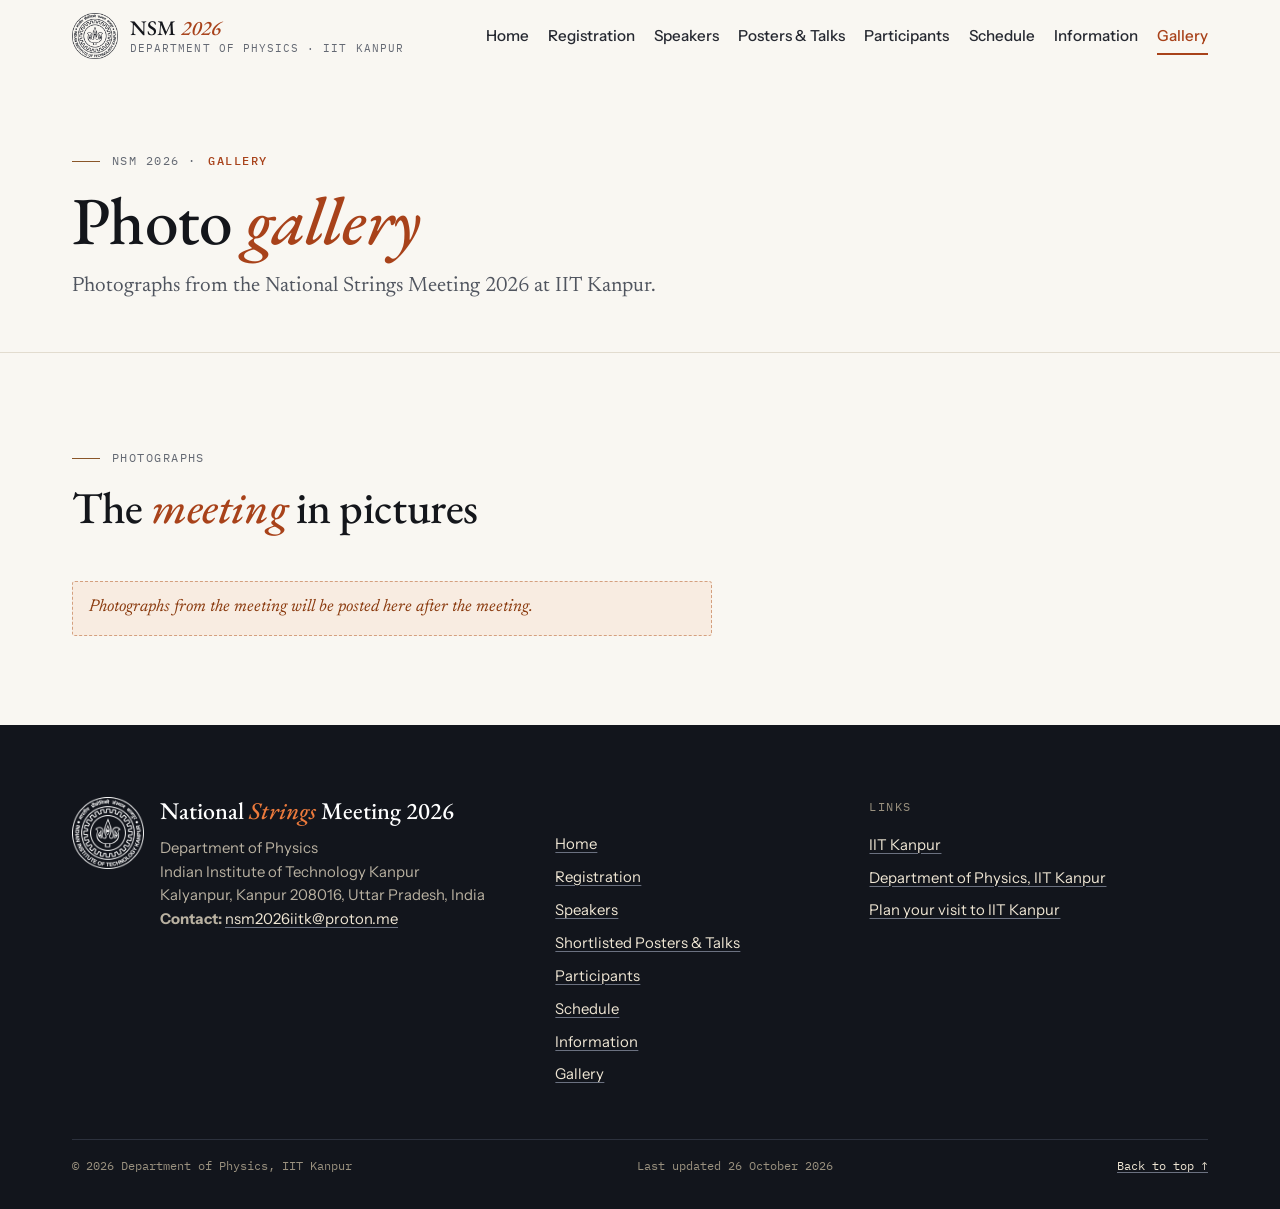
==== gallery.html @ 59786df9 "optimization change" ====
<!doctype html>
<html lang="en">
<head>
  <meta charset="utf-8">
  <meta name="viewport" content="width=device-width, initial-scale=1">
  <title>Gallery · National Strings Meeting 2026 · IIT Kanpur</title>
  <meta name="description" content="Photographs from the National Strings Meeting 2026 at IIT Kanpur.">
  <meta name="theme-color" content="#f9f7f2">
  <link rel="icon" href="assets/images/favicon-32.png" sizes="32x32" type="image/png">
  <link rel="icon" href="assets/images/favicon.svg" type="image/svg+xml">
  <link rel="apple-touch-icon" href="assets/images/apple-touch-icon.png">
  <link rel="stylesheet" href="css/style.css">
</head>

<body>
<a class="skip-link" href="#main">Skip to content</a>

<!-- =====================================================================
     HEADER — the same on every page.
     In the visual editor (edit.html) a change made here on one page is
     copied to every page automatically. By hand: change it in every
     .html file.
     aria-current="page" marks the page you are on (orange underline).
     ===================================================================== -->
<header class="masthead">
  <div class="wrap masthead__inner">
    <a class="brand" href="index.html">
      <img src="assets/images/iitk-emblem.png" alt="IIT Kanpur emblem" width="46" height="46">
      <span class="brand__text">
        <span class="brand__name">NSM <em>2026</em></span>
        <span class="brand__host">Department of Physics · IIT Kanpur</span>
      </span>
    </a>
    <button class="menu-toggle" type="button" aria-expanded="false" aria-controls="site-nav">Menu</button>
    <nav class="site-nav" id="site-nav" aria-label="Main">
      <ul>
        <li><a href="index.html">Home</a></li>
        <li><a href="registration.html">Registration</a></li>
        <li><a href="speakers.html">Speakers</a></li>
        <li><a href="shortlisted.html">Posters &amp; Talks</a></li>
        <li><a href="participants.html">Participants</a></li>
        <li><a href="schedule.html">Schedule</a></li>
        <li><a href="venue-organizers.html">Information</a></li>
        <li><a href="gallery.html" aria-current="page">Gallery</a></li>
      </ul>
    </nav>
  </div>
</header>

<main id="main">

  <!-- ===================================================================
       PAGE TITLE
       =================================================================== -->
  <header class="page-head">
    <div class="wrap">
      <p class="eyebrow">NSM 2026 · <b>Gallery</b></p>
      <h1>Photo <em>gallery</em></h1>
      <p class="lead">Photographs from the National Strings Meeting 2026 at IIT Kanpur.</p>
    </div>
  </header>


  <!-- ===================================================================
       PHOTOS
       ▸ EASIEST: open the visual editor (edit.html), go to this page and
         choose Page → Add photos to the gallery. You can pick many photos
         at once: each is scaled to web size, a small copy is made for the
         grid, and a caption is added that you can then change.
       ▸ BY HAND: put the photo in assets/images/gallery/ and a smaller copy
         (about 800 px wide) in assets/images/gallery/thumbs/, then copy
         this TEMPLATE inside <ul class="gallery" data-gallery>:
         <li class="gallery__item">
           <figure>
             <a class="gallery__link" href="assets/images/gallery/photo.jpg"><img src="assets/images/gallery/thumbs/photo.jpg" alt="What the photo shows" width="800" height="533" loading="lazy" decoding="async"></a>
             <figcaption>Caption</figcaption>
           </figure>
         </li>
         Without a small copy, use the same file in both places.
       ▸ The order on the page is the order here.
       ▸ A click on a photo opens it large; visitors can move through all
         photos of the gallery with the arrows (js/gallery.js).
       ▸ The note "Photographs … will be posted here" disappears by itself
         as soon as the first photo is added.
       ▸ SEVERAL GROUPS (for example one per day): copy this whole
         <section> … </section>, change its heading and give it a new id.
       ▸ Tile size and shape: css/style.css, section 12b.
       =================================================================== -->
  <section class="band" id="photos" aria-labelledby="photos-title">
    <div class="wrap">
      <div class="section-head">
        <p class="eyebrow">Photographs</p>
        <h2 id="photos-title">The <em>meeting</em> in pictures</h2>
      </div>

      <ul class="gallery" data-gallery>
      </ul>
      <p class="tba-note gallery-empty">Photographs from the meeting will be posted here after the meeting.</p>
    </div>
  </section>

</main>


<!-- =====================================================================
     FOOTER — the same on every page.
     In the visual editor (edit.html) a change made here on one page is
     copied to every page automatically. By hand: change it in every
     .html file.
     ===================================================================== -->
<footer class="site-footer">
  <div class="wrap">
    <div class="footer__grid">
      <div class="footer__brand">
        <img src="assets/images/iitk-emblem-white.png" alt="IIT Kanpur emblem" width="72" height="72">
        <div>
          <p class="footer__name">National <em>Strings</em> Meeting 2026</p>
          <address>
            Department of Physics<br>
            Indian Institute of Technology Kanpur<br>
            Kalyanpur, Kanpur 208016, Uttar Pradesh, India<br>
            <b>Contact:</b> <a href="mailto:nsm2026iitk@proton.me">nsm2026iitk@proton.me</a>
          </address>
        </div>
      </div>

      <div>
        <ul class="footer__list">
          <li><a href="index.html">Home</a></li>
          <li><a href="registration.html">Registration</a></li>
          <li><a href="speakers.html">Speakers</a></li>
          <li><a href="shortlisted.html">Shortlisted Posters &amp; Talks</a></li>
          <li><a href="participants.html">Participants</a></li>
          <li><a href="schedule.html">Schedule</a></li>
          <li><a href="venue-organizers.html">Information</a></li>
          <li><a href="gallery.html">Gallery</a></li>
        </ul>
      </div>

      <div>
        <p class="footer__title">Links</p>
        <ul class="footer__list">
          <li><a href="https://www.iitk.ac.in/">IIT Kanpur</a></li>
          <li><a href="https://www.iitk.ac.in/phy/">Department of Physics, IIT Kanpur</a></li>
          <li><a href="https://www.iitk.ac.in/visitors">Plan your visit to IIT Kanpur</a></li>
        </ul>
      </div>
    </div>

    <div class="footer__base">
      <p>© 2026 Department of Physics, IIT Kanpur</p>
      <p>Last updated 26 October 2026</p>
      <p><a href="#main">Back to top ↑</a></p>
    </div>
  </div>
</footer>

<script src="js/gallery.js" defer></script>
<script src="js/main.js" defer></script>
</body>
</html>
---- css/style.css ----
/* =====================================================================
   NATIONAL STRINGS MEETING 2026 · IIT KANPUR — the whole stylesheet
   ---------------------------------------------------------------------
   An editorial, journal-like look: warm paper, ink-dark serif type,
   hairline rules, one burnt-orange accent, copper line drawings.

   Sections (search for the number, e.g. "9.4"):
     1  Tokens: colours, fonts, sizes  ← change the look here
     2  Reset and base typography
     3  Layout: wrappers, bands, grids
     4  STRING ANIMATION: size, position, colours
     5  Header and navigation
     6  Home hero
     7  Inner-page header
     8  Shared components: buttons, TBA marks, cards, facts, lists
     9  Home sections: campus & photo slideshow, about, news & dates,
        registration band, sponsors
    10  Registration page
    11  Schedule page and Talk Materials
    11b Speakers list; Shortlisted Posters & Talks
    12  Information page (venue, travel, organisers)
    12b Gallery page and photo viewer
    13  Footer
    14  Utilities, motion, print
   ===================================================================== */


/* =====================================================================
   1  TOKENS
   ===================================================================== */
:root {
  /* Paper and ink */
  --paper: #f9f7f2;          /* page background */
  --paper-2: #f2eee4;        /* alternate bands */
  --card: #ffffff;           /* cards */
  --ink-hi: #14161b;         /* headings */
  --ink: #262931;            /* body text (13:1 on paper) */
  --ink-mid: #50555f;        /* secondary text (6.4:1 or more) */
  --ink-low: #646973;        /* captions, labels (4.7:1 or more) */

  /* Rules and borders */
  --rule: #e2dccf;           /* hairlines between things (decorative) */
  --rule-strong: #cfc6b3;    /* card outlines (decorative) */
  --rule-control: #8a7d68;   /* borders that carry meaning: buttons, inputs (3.4:1) */

  /* Accents */
  --ember: #a8421a;          /* the one accent: emphasis, primary buttons, current page */
  --ember-deep: #86330f;     /* hover state of the accent */
  --ember-tint: #f6e7dd;
  --copper: #8a5629;         /* line drawings and small geometric marks */
  --gold: #8a5f12;           /* the single highlight dot of the animation */
  --link: #0b6d66;           /* links: deep teal, always underlined */
  --link-tint: #e0efec;

  /* "To be announced" marks */
  --tba: #8a3a0e;
  --tba-bg: #f8ece1;
  --tba-border: #d4a07f;

  /* Night band (footer, registration band) */
  --night: #12151c;
  --night-2: #1b1f28;
  --night-rule: #2c313d;
  --cream: #efe6d4;
  --cream-mid: #b9b1a1;
  --cream-accent: #ec7a3c;

  /* Type */
  --font-display: "EB Garamond", Garamond, "Cormorant Garamond", Georgia, "Times New Roman", serif;
  --font-text: "Newsreader", "Iowan Old Style", Georgia, "Times New Roman", serif;
  --font-ui: "Instrument Sans Variable", "Instrument Sans", system-ui, -apple-system, "Segoe UI", Roboto, sans-serif;
  --font-mono: "IBM Plex Mono", ui-monospace, "SF Mono", Menlo, Consolas, monospace;

  --step--1: 0.875rem;
  --step-0: 1.0625rem;                               /* body: 17px */
  --step-1: clamp(1.15rem, 1.1rem + 0.25vw, 1.3rem); /* lead text */
  --step-2: clamp(1.35rem, 1.2rem + 0.6vw, 1.7rem);  /* card titles */
  --step-3: clamp(1.9rem, 1.5rem + 1.6vw, 2.9rem);   /* section titles */
  --step-4: clamp(2.5rem, 1.8rem + 3vw, 4.2rem);     /* inner page titles */
  --step-5: clamp(2.9rem, 1.6rem + 5.2vw, 5.6rem);   /* home page title */

  /* Space */
  --sp-1: 0.25rem;
  --sp-2: 0.5rem;
  --sp-3: 0.75rem;
  --sp-4: 1rem;
  --sp-5: 1.5rem;
  --sp-6: 2rem;
  --sp-7: 3rem;
  --sp-8: 4rem;
  --sp-9: 6rem;

  /* Shape */
  --radius: 3px;
  --shadow-1: 0 1px 2px rgba(20, 22, 27, 0.05);
  --shadow-2: 0 14px 34px -18px rgba(20, 22, 27, 0.28);

  --wrap: 1200px;
  --header-h: 72px;
  --ease: cubic-bezier(0.22, 1, 0.36, 1);
}

/* Fonts — stored locally in assets/fonts (SIL Open Font License 1.1) */
@font-face { font-family: "EB Garamond"; src: url("../assets/fonts/EBGaramond-400-normal.woff2") format("woff2"); font-weight: 400; font-style: normal; font-display: swap; }
@font-face { font-family: "EB Garamond"; src: url("../assets/fonts/EBGaramond-500-normal.woff2") format("woff2"); font-weight: 500; font-style: normal; font-display: swap; }
@font-face { font-family: "EB Garamond"; src: url("../assets/fonts/EBGaramond-600-normal.woff2") format("woff2"); font-weight: 600; font-style: normal; font-display: swap; }
@font-face { font-family: "EB Garamond"; src: url("../assets/fonts/EBGaramond-400-italic.woff2") format("woff2"); font-weight: 400; font-style: italic; font-display: swap; }
@font-face { font-family: "EB Garamond"; src: url("../assets/fonts/EBGaramond-500-italic.woff2") format("woff2"); font-weight: 500; font-style: italic; font-display: swap; }
@font-face { font-family: "Newsreader"; src: url("../assets/fonts/Newsreader-Variable.woff2") format("woff2"); font-weight: 200 800; font-style: normal; font-display: swap; }
@font-face { font-family: "Newsreader"; src: url("../assets/fonts/Newsreader-Variable-Italic.woff2") format("woff2"); font-weight: 200 800; font-style: italic; font-display: swap; }
@font-face { font-family: "Instrument Sans Variable"; src: url("../assets/fonts/InstrumentSans-Variable.woff2") format("woff2"); font-weight: 400 700; font-style: normal; font-display: swap; }
@font-face { font-family: "IBM Plex Mono"; src: url("../assets/fonts/IBMPlexMono-400.woff2") format("woff2"); font-weight: 400; font-style: normal; font-display: swap; }
@font-face { font-family: "IBM Plex Mono"; src: url("../assets/fonts/IBMPlexMono-500.woff2") format("woff2"); font-weight: 500; font-style: normal; font-display: swap; }


/* =====================================================================
   2  RESET AND BASE TYPOGRAPHY
   ===================================================================== */
*, *::before, *::after { box-sizing: border-box; }

html {
  -webkit-text-size-adjust: 100%;
  text-size-adjust: 100%;
  scroll-padding-top: calc(var(--header-h) + 1rem);
}

@media (prefers-reduced-motion: no-preference) {
  html { scroll-behavior: smooth; }
}

body {
  margin: 0;
  background: var(--paper);
  color: var(--ink);
  font-family: var(--font-text);
  font-size: var(--step-0);
  line-height: 1.68;
  -webkit-font-smoothing: antialiased;
  text-rendering: optimizeLegibility;
  overflow-x: hidden;
}

h1, h2, h3, h4 {
  margin: 0;
  font-family: var(--font-display);
  font-weight: 500;
  color: var(--ink-hi);
  line-height: 1.12;
  letter-spacing: -0.01em;
}

h2 { font-size: var(--step-3); }
h3 { font-size: var(--step-2); }
h1 em, h2 em, h3 em { font-style: italic; color: var(--ember); }

/* Other text set in the heading font (names, status lines) uses the same weight */
.brand__name, .footer__name, .status-box .status-line { font-weight: 500; }

p, ul, ol, dl, dd, figure, blockquote { margin: 0; }
p + p { margin-top: 0.9em; }
ul, ol { padding: 0; }
img, svg { display: block; max-width: 100%; }
img { height: auto; }
address { font-style: normal; }
strong { font-weight: 600; }
small { font-size: var(--step--1); }

a {
  color: var(--link);
  text-decoration: underline;
  text-decoration-thickness: 1px;
  text-underline-offset: 0.2em;
}
a:hover { text-decoration-thickness: 2px; }

:focus-visible { outline: 2px solid var(--link); outline-offset: 3px; }
:focus:not(:focus-visible) { outline: none; }

.skip-link {
  position: absolute; left: var(--sp-4); top: -100px; z-index: 100;
  padding: var(--sp-2) var(--sp-4);
  background: var(--link); color: #fff; font-family: var(--font-ui); text-decoration: none;
  border-radius: var(--radius);
}
.skip-link:focus { top: var(--sp-3); }

/* Small uppercase label above titles ("01 · About") */
.eyebrow {
  display: inline-flex; align-items: center; gap: var(--sp-3);
  margin-bottom: var(--sp-4);
  font-family: var(--font-mono); font-size: 0.75rem; line-height: 1.4;
  letter-spacing: 0.12em; text-transform: uppercase; color: var(--ink-low);
}
.eyebrow::before {
  content: ""; width: 28px; height: 1px; background: var(--copper);
}
.eyebrow b { font-weight: 500; color: var(--ember); }

.lead {
  font-size: var(--step-1); line-height: 1.6; color: var(--ink-mid); max-width: 40rem;
}

.prose { max-width: 40rem; }
.prose ul { padding-left: 1.2em; }
.prose li + li { margin-top: 0.35em; }


/* =====================================================================
   3  LAYOUT
   ===================================================================== */
.wrap {
  width: 100%;
  max-width: var(--wrap);
  margin-inline: auto;
  padding-inline: clamp(1rem, 4vw, 2rem);
}

/* A band is a full-width section; alternate bands use paper-2 */
.band { padding-block: clamp(3.5rem, 7vw, 6rem); }
.band--alt { background: var(--paper-2); border-block: 1px solid var(--rule); }
.band--tight { padding-block: clamp(2.5rem, 5vw, 4rem); }

/* Section heading block */
.section-head { margin-bottom: clamp(2rem, 4vw, 3rem); max-width: 46rem; }
.section-head h2 { font-size: var(--step-3); }
.section-head .lead { margin-top: var(--sp-4); }

.split {
  display: grid; gap: clamp(2rem, 5vw, 4.5rem);
  grid-template-columns: minmax(0, 1fr);
}
@media (min-width: 900px) {
  .split { grid-template-columns: minmax(0, 7fr) minmax(0, 5fr); }
  .split--even { grid-template-columns: minmax(0, 1fr) minmax(0, 1fr); }
  .split--side { grid-template-columns: minmax(0, 4fr) minmax(0, 8fr); }
}

.grid-cards {
  display: grid; gap: clamp(0.75rem, 2.4vw, 1.5rem);
  grid-template-columns: repeat(auto-fill, minmax(min(100%, 250px), 1fr));
  list-style: none;
}
/* Cards that should always fill the row (e.g. three accommodation cards) */
.grid-cards--fit { grid-template-columns: repeat(auto-fit, minmax(min(100%, 250px), 1fr)); }
/* =====================================================================
   4  STRING ANIMATION — size, position and colours
   ---------------------------------------------------------------------
   The drawing itself is made by js/string-animation.js.
   ▸ SIZE:      change --string-size (largest size first, then the
                fraction of the screen width it may use).
   ▸ POSITION:  nudge it with --string-shift-x / --string-shift-y
                (e.g. -20px moves it left / up).
   ▸ FADE:      --string-fade sets how early the edges fade out.
   ▸ COLOURS:   the --string-… variables below.
   ▸ NIGHT LOOK: add class "string-figure--night" to the <figure> in
                index.html for the original dark version.
   ===================================================================== */
.string-figure {
  --string-size: min(540px, 42vw);
  --string-shift-x: 0px;
  --string-shift-y: 0px;
  --string-fade: 58%;
  --string-line: var(--copper);          /* the rings */
  --string-line-back: #a99b83;           /* rings seen through the tube */
  --string-accent: var(--ember);         /* the travelling string */
  --string-hot: var(--gold);             /* its hot spot */
  --string-marks: #d9d1c0;               /* "+" marks */
  --string-label: var(--ink-mid);        /* τ, Σ */
  --string-ground: transparent;

  position: relative;
  width: var(--string-size);
  margin-inline: auto;
  transform: translate(var(--string-shift-x), var(--string-shift-y));
}

.string-figure__canvas {
  position: relative;
  aspect-ratio: 1 / 1;
  background: var(--string-ground);
  border-radius: 50%;
  -webkit-mask-image: radial-gradient(closest-side, #000 var(--string-fade), transparent 100%);
  mask-image: radial-gradient(closest-side, #000 var(--string-fade), transparent 100%);
}

.string-figure__canvas svg { width: 100%; height: 100%; overflow: visible; }

.string-figure--night {
  --string-line: #c98a55;
  --string-line-back: #56678a;
  --string-accent: #ec7a3c;
  --string-hot: #f4c47c;
  --string-marks: #1e283d;
  --string-label: #c7b9a2;
  --string-ground: #0a0e1a;
}

/* Parts of the drawing (classes set by js/string-animation.js) */
.sa-marks path { stroke: var(--string-marks); stroke-width: 1; vector-effect: non-scaling-stroke; fill: none; }
.sa-ring, .sa-long, .sa-ring-back, .sa-long-back, .sa-guide, .sa-accent, .sa-accent-back {
  fill: none; stroke-width: 1; vector-effect: non-scaling-stroke;
}
.sa-ring { stroke: var(--string-line); stroke-opacity: 0.85; }
.sa-long { stroke: var(--string-line); stroke-opacity: 0.45; }
.sa-back { opacity: 0.6; }
.sa-ring-back, .sa-long-back { stroke: var(--string-line-back); }
.sa-guide { stroke: var(--string-line); }
.sa-accent { stroke: var(--string-accent); stroke-width: 1.8; }
.sa-accent-back { stroke: var(--string-accent); stroke-dasharray: 3 5; }
.sa-hot { fill: var(--string-hot); }
.sa-label { fill: var(--string-label); font-family: var(--font-text); font-style: italic; font-size: 30px; }
.sa-label-big { font-size: 40px; }
.sa-tag { fill: var(--string-label); font-family: var(--font-mono); font-size: 16px; }

.string-figure figcaption {
  margin-top: var(--sp-2);
  text-align: center;
  color: var(--ink-mid);
}
.string-figure .equation { font-size: 1.05rem; overflow-x: auto; overflow-y: hidden; }
.string-figure .equation .katex-display { margin: 0; }
.string-figure .caption {
  display: block; margin-top: var(--sp-1);
  font-family: var(--font-mono); font-size: 0.72rem; letter-spacing: 0.06em; color: var(--ink-low);
}

@media (max-width: 1023px) {
  .string-figure { --string-size: min(440px, 86vw); }
}


/* =====================================================================
   5  HEADER AND NAVIGATION (identical on every page)
   ===================================================================== */
.masthead {
  position: sticky; top: 0; z-index: 50;
  background: rgba(249, 247, 242, 0.92);
  -webkit-backdrop-filter: saturate(1.2) blur(10px);
  backdrop-filter: saturate(1.2) blur(10px);
  border-bottom: 1px solid transparent;
  transition: border-color 200ms ease;
}
.masthead.is-scrolled { border-bottom-color: var(--rule); }

.masthead__inner {
  display: flex; align-items: center; gap: var(--sp-5);
  min-height: var(--header-h);
}

.brand {
  display: flex; align-items: center; gap: var(--sp-3);
  color: var(--ink-hi); text-decoration: none; flex: none;
}
.brand img { width: 46px; height: 46px; }
.brand__text { display: flex; flex-direction: column; line-height: 1.1; }
.brand__name {
  font-family: var(--font-display); font-size: 1.3rem; letter-spacing: 0.01em;
}
.brand__name em { font-style: italic; color: var(--ember); }
.brand__host {
  margin-top: 3px;
  font-family: var(--font-mono); font-size: 0.66rem; letter-spacing: 0.1em; text-transform: uppercase; color: var(--ink-low);
}

.site-nav { margin-left: auto; }
.site-nav ul { list-style: none; display: flex; align-items: center; gap: clamp(1rem, 1.5vw, 1.5rem); }
.site-nav a {
  position: relative; display: inline-block; padding: 0.4rem 0;
  font-family: var(--font-ui); font-size: 0.95rem; font-weight: 500;
  color: var(--ink); text-decoration: none; white-space: nowrap;
}
/* eight menu items: a little tighter on narrow desktop screens */
@media (min-width: 1024px) and (max-width: 1279px) {
  .masthead__inner { gap: var(--sp-4); }
  .site-nav ul { gap: 0.8rem; }
  .site-nav a { font-size: 0.88rem; }
  .brand__host { letter-spacing: 0.04em; }
}
@media (min-width: 1024px) and (max-width: 1119px) {
  .site-nav ul { gap: 0.7rem; }
}
.site-nav a:hover { color: var(--ember); }
.site-nav a[aria-current="page"] { color: var(--ember); }
.site-nav a[aria-current="page"]::after {
  content: ""; position: absolute; left: 0; right: 0; bottom: 0; height: 2px; background: var(--ember);
}

.menu-toggle {
  display: none; margin-left: auto;
  padding: 0.5rem 0.9rem;
  font-family: var(--font-ui); font-size: 0.9rem; font-weight: 600; color: var(--ink-hi);
  background: transparent; border: 1px solid var(--rule-control); border-radius: var(--radius); cursor: pointer;
}

@media (max-width: 1023px) {
  .menu-toggle { display: inline-flex; }
  .site-nav {
    display: none; position: absolute; left: 0; right: 0; top: 100%;
    background: var(--paper); border-bottom: 1px solid var(--rule); box-shadow: var(--shadow-2);
  }
  .site-nav.is-open { display: block; }
  .site-nav ul { flex-direction: column; align-items: stretch; gap: 0; padding: var(--sp-3) clamp(1rem, 4vw, 2rem) var(--sp-5); }
  .site-nav li { border-bottom: 1px solid var(--rule); }
  .site-nav a { display: block; padding: 0.9rem 0; font-size: 1.05rem; }
  .site-nav a[aria-current="page"]::after { display: none; }
  .masthead__inner { position: static; }
  .masthead { position: sticky; }
}

@media (max-width: 420px) {
  .brand__host { display: none; }
  .brand img { width: 40px; height: 40px; }
}


/* =====================================================================
   6  HOME HERO
   ===================================================================== */
.hero {
  position: relative;
  padding-block: clamp(2.5rem, 6vw, 5rem) clamp(2.5rem, 5vw, 4rem);
  overflow: hidden;
}

.hero__grid {
  display: grid; gap: clamp(1.5rem, 4vw, 3rem);
  grid-template-columns: minmax(0, 1fr);
  align-items: center;
}
@media (min-width: 1024px) {
  .hero__grid { grid-template-columns: minmax(0, 7fr) minmax(0, 5fr); }
}

.hero__title {
  font-size: var(--step-5);
  line-height: 1;
  letter-spacing: -0.012em;
}
.hero__title .year {
  display: inline-block;
  font-style: italic; color: var(--ember);
  letter-spacing: -0.01em;
}

.hero__lede { margin-top: var(--sp-5); }

.hero__facts {
  display: grid; gap: var(--sp-4) var(--sp-6);
  grid-template-columns: repeat(auto-fit, minmax(min(100%, 160px), 1fr));
  margin-top: var(--sp-6); padding-top: var(--sp-5);
  border-top: 1px solid var(--rule-strong);
  max-width: 44rem;
}
.hero__facts dt {
  font-family: var(--font-mono); font-size: 0.7rem; letter-spacing: 0.12em; text-transform: uppercase; color: var(--ink-low);
}
.hero__facts dd { margin-top: 2px; font-family: var(--font-ui); font-size: 0.98rem; line-height: 1.45; color: var(--ink-hi); }

.hero__actions { display: flex; flex-wrap: wrap; gap: var(--sp-3); margin-top: var(--sp-6); }

.hero__figure { align-self: center; }

/* Measuring line: a hairline with copper ticks along the foot of the hero */
.measure-line {
  height: 9px; margin-top: clamp(2rem, 4vw, 3rem);
  border-bottom: 1px solid var(--rule-strong);
  background-image:
    repeating-linear-gradient(90deg, var(--copper) 0 1px, transparent 1px 120px),
    repeating-linear-gradient(90deg, var(--rule-strong) 0 1px, transparent 1px 24px);
  background-size: 100% 9px, 100% 4px;
  background-position: left bottom, left bottom;
  background-repeat: no-repeat;
  opacity: 0.9;
}


/* =====================================================================
   7  INNER-PAGE HEADER (Registration, Schedule, Information …)
   ===================================================================== */
.page-head {
  padding-block: clamp(2.5rem, 6vw, 4.5rem) clamp(2rem, 4vw, 3rem);
  border-bottom: 1px solid var(--rule);
}
.page-head h1 { font-size: var(--step-4); line-height: 1.02; }
.page-head .lead { margin-top: var(--sp-4); }

/* On-page jump links under the page title */
.jump-links {
  display: flex; flex-wrap: wrap; gap: var(--sp-2);
  margin-top: var(--sp-5); list-style: none;
}
.jump-links a {
  display: inline-block; padding: 0.35rem 0.8rem;
  font-family: var(--font-ui); font-size: 0.88rem; font-weight: 500;
  color: var(--ink-hi); text-decoration: none;
  border: 1px solid var(--rule-control); border-radius: 999px;
}
.jump-links a:hover { border-color: var(--ember); color: var(--ember); }


/* =====================================================================
   8  SHARED COMPONENTS
   ===================================================================== */

/* 8.1 Buttons ------------------------------------------------------- */
.btn {
  display: inline-flex; align-items: center; gap: 0.5em;
  min-height: 46px; padding: 0.7rem 1.25rem;
  font-family: var(--font-ui); font-size: 0.95rem; font-weight: 600; line-height: 1.2;
  color: var(--ink-hi); text-decoration: none;
  background: transparent; border: 1px solid var(--rule-control); border-radius: var(--radius);
  cursor: pointer; transition: background-color 160ms ease, border-color 160ms ease, color 160ms ease;
}
.btn:hover { border-color: var(--ink-hi); text-decoration: none; }
.btn--primary { background: var(--ember); border-color: var(--ember); color: #fff; }
.btn--primary:hover { background: var(--ember-deep); border-color: var(--ember-deep); color: #fff; }
.btn--small { min-height: 38px; padding: 0.45rem 0.95rem; font-size: 0.88rem; }
.btn--light { color: var(--cream); border-color: #6b7180; }
.btn--light:hover { border-color: var(--cream); color: #fff; }
.btn--light.btn--primary { color: #fff; background: var(--ember); border-color: var(--ember); }
/* A button whose link is not ready yet: <span class="btn is-pending" aria-disabled="true"> */
.btn.is-pending { cursor: not-allowed; color: var(--ink-low); border-style: dashed; background: transparent; }
.band--night .btn.is-pending { color: var(--cream-mid); border-color: #6b7180; }

/* 8.2 "To be announced" marks --------------------------------------- */
/* Short:   <span class="tba">To be announced</span>                      */
/* Longer:  <p class="tba-note">Details will be announced here.</p>       */
.tba {
  display: inline-block;
  padding: 0.05em 0.5em;
  font-family: var(--font-mono); font-size: 0.78em; font-weight: 500; line-height: 1.5;
  letter-spacing: 0.06em; text-transform: uppercase; font-style: normal;
  color: var(--tba); background: var(--tba-bg);
  border: 1px dashed var(--tba-border); border-radius: 2px;
  white-space: nowrap;
}
.tba-note {
  padding: 0.75rem 1rem;
  font-style: italic; color: var(--tba);
  background: var(--tba-bg); border: 1px dashed var(--tba-border); border-radius: var(--radius);
}
.band--night .tba { color: #f1b98c; background: #2a1e17; border-color: #8a5a3c; }

/* "Example" badge on sample rows, so they are never taken as real */
.sample-badge {
  display: inline-block; margin-left: 0.5em; vertical-align: middle;
  padding: 0 0.45em;
  font-family: var(--font-mono); font-size: 0.66rem; font-weight: 500; line-height: 1.6; letter-spacing: 0.1em; text-transform: uppercase;
  color: var(--tba); border: 1px solid var(--tba-border); border-radius: 2px;
}

/* 8.3 Cards --------------------------------------------------------- */
.card {
  position: relative;
  padding: clamp(1.25rem, 2.5vw, 1.75rem);
  background: var(--card);
  border: 1px solid var(--rule-strong);
  border-radius: var(--radius);
  box-shadow: var(--shadow-1);
}
.card h3:not(.card__kicker) { font-size: var(--step-2); }
.card__kicker {
  margin-bottom: var(--sp-2);
  font-family: var(--font-mono); font-size: 0.72rem; letter-spacing: 0.12em; text-transform: uppercase; color: var(--ember);
}
.card p { margin-top: var(--sp-3); color: var(--ink-mid); }
.card__link { margin-top: var(--sp-4); font-family: var(--font-ui); font-size: 0.95rem; font-weight: 500; }

/* 8.4 Fact list (label / value rows) ------------------------------- */
.facts { border-top: 1px solid var(--rule-strong); }
.facts > div {
  display: grid; gap: 2px var(--sp-5);
  grid-template-columns: minmax(0, 1fr);
  padding-block: 0.85rem; border-bottom: 1px solid var(--rule);
}
@media (min-width: 560px) {
  .facts > div { grid-template-columns: 8.5rem minmax(0, 1fr); align-items: baseline; }
}
.facts dt { font-family: var(--font-mono); font-size: 0.72rem; letter-spacing: 0.1em; text-transform: uppercase; color: var(--ink-low); }
.facts dd { font-family: var(--font-ui); font-size: 0.98rem; line-height: 1.5; color: var(--ink-hi); }

/* 8.5 Tags ----------------------------------------------------------- */
.tags { display: flex; flex-wrap: wrap; gap: var(--sp-2); list-style: none; }
.tags li {
  padding: 0.3rem 0.75rem;
  font-family: var(--font-text); font-style: italic; font-size: 1rem;
  color: var(--ink-hi); background: var(--card);
  border: 1px solid var(--rule-strong); border-radius: 999px;
}

/* 8.6 Link list ---------------------------------------------------- */
.link-list { list-style: none; border-top: 1px solid var(--rule-strong); }
.link-list li {
  display: flex; flex-wrap: wrap; justify-content: space-between; gap: 2px var(--sp-4);
  padding-block: 0.7rem; border-bottom: 1px solid var(--rule);
  font-family: var(--font-ui); font-size: 0.98rem;
}
.link-list small { color: var(--ink-low); font-family: var(--font-ui); }

/* 8.7 Numbered list (objectives, steps) ---------------------------- */
.numbered { list-style: none; counter-reset: n; }
.numbered > li {
  counter-increment: n;
  position: relative; padding: 0.85rem 0 0.85rem 3rem;
  border-top: 1px solid var(--rule);
}
.numbered > li:last-child { border-bottom: 1px solid var(--rule); }
.numbered > li::before {
  content: counter(n, decimal-leading-zero);
  position: absolute; left: 0; top: 0.95rem;
  font-family: var(--font-mono); font-size: 0.8rem; color: var(--ember);
}

/* 8.8 Compact person rows (committees) ------------------------------ */
.people-list { list-style: none; display: grid; gap: 0 var(--sp-6); grid-template-columns: repeat(auto-fill, minmax(min(100%, 260px), 1fr)); }
.people-list li { padding-block: 0.75rem; border-bottom: 1px solid var(--rule); }
.people-list .name { font-family: var(--font-text); font-size: 1.1rem; color: var(--ink-hi); }
.people-list .affil { display: block; font-family: var(--font-ui); font-size: 0.88rem; color: var(--ink-mid); }
.people-list .role { display: block; font-family: var(--font-mono); font-size: 0.7rem; letter-spacing: 0.1em; text-transform: uppercase; color: var(--ember); }

/* 8.9 Figure with caption ----------------------------------------- */
.figure {
  background: var(--card); border: 1px solid var(--rule-strong); border-radius: var(--radius); overflow: hidden;
}
.figure figcaption {
  display: flex; flex-wrap: wrap; justify-content: space-between; gap: var(--sp-2) var(--sp-5);
  padding: 0.75rem 1rem; border-top: 1px solid var(--rule);
  font-family: var(--font-ui); font-size: 0.88rem; color: var(--ink-mid);
}
.figure figcaption small { font-family: var(--font-mono); font-size: 0.7rem; letter-spacing: 0.04em; color: var(--ink-low); }

/* A card beside a longer column keeps its own height */
.split > .card { align-self: start; }

/* A photo figure (e.g. the venue photo) */
.figure--photo img { width: 100%; height: auto; }

/* 8.10 E-mail addresses that copy on click (js/main.js, section 7) */
.email-list { list-style: none; display: grid; gap: 0.4rem; }
.copy-email { overflow-wrap: anywhere; }
.copy-email[data-copy-ready] { cursor: copy; }
.copy-email[data-copy-ready]::after {
  content: "Copy"; display: inline-block; margin-left: 0.5rem; padding: 0 0.45rem;
  font-family: var(--font-mono); font-size: 0.66rem; letter-spacing: 0.08em; text-transform: uppercase; line-height: 1.6;
  color: var(--ink-low); border: 1px solid var(--rule-strong); border-radius: 999px; vertical-align: 0.1em;
}
.copy-email[data-copy-ready]:hover::after { color: var(--link); border-color: var(--link); }
.copy-email.is-copied::after, .copy-email[data-copy-ready].is-copied:hover::after { content: "Copied ✓"; color: #fff; background: var(--link); border-color: var(--link); }

/* 8.11 A note with confirmed information (unlike the dashed "to be announced" note) */
.callout {
  padding: 0.9rem 1.1rem; background: var(--paper-2);
  border-left: 3px solid var(--ember); border-radius: 0 var(--radius) var(--radius) 0;
  font-family: var(--font-ui); font-size: 0.95rem; line-height: 1.55; color: var(--ink);
}
.band--alt .callout { background: var(--card); }
.callout b { color: var(--ink-hi); }

/* A note shown only while every step of a numbered list is hidden (Registration) */
.numbered:has(> li:not([hidden])) + .steps-empty { display: none; }
.numbered + .steps-empty { margin-top: var(--sp-3); }

/* 8.12 A short list without bullets (e.g. two addresses in one fact row) */
.plain-list { list-style: none; display: grid; gap: 0.35rem; }
.plain-list b { font-weight: 600; color: var(--ink-hi); }

/* A map wider than a phone screen scrolls sideways instead of shrinking */
.scroll-x { overflow-x: auto; -webkit-overflow-scrolling: touch; }
.scroll-x > img { min-width: 760px; width: 100%; }
@media (min-width: 760px) { .scroll-x > img { min-width: 0; } }


/* =====================================================================
   9  HOME SECTIONS
   ===================================================================== */

/* 9.1 Campus band and photo slideshow ---------------------------------
   ▸ Slideshow shape: change --slide-ratio (e.g. 16 / 9 or 4 / 3).
   ▸ Cross-fade length: --slide-fade.
   ▸ Slow drift and zoom of each photo: --slide-zoom (1 = none) and the
     --kb-x / --kb-y pairs below (direction of the drift, per photo).
   ▸ Seconds per photo: data-interval in index.html.
   ------------------------------------------------------------------- */
.campus {
  display: grid; gap: clamp(2rem, 4vw, 3.5rem);
  grid-template-columns: minmax(0, 1fr);
  align-items: center;
}
@media (min-width: 960px) {
  .campus { grid-template-columns: minmax(0, 5fr) minmax(0, 7fr); }
}
.campus__text h2 { font-size: var(--step-3); }
.campus__coords {
  font-family: var(--font-mono); font-size: 0.78rem; letter-spacing: 0.06em; color: var(--ink-low);
}
.campus__coords li { list-style: none; padding-block: 0.45rem; border-bottom: 1px solid var(--rule); }
.campus__coords li:first-child { border-top: 1px solid var(--rule); }

.slideshow {
  --slide-ratio: 3 / 2;
  --slide-fade: 1.4s;
  --slide-zoom: 1.12;
  --slide-interval: 6s;   /* set from data-interval by js/slideshow.js */
  position: relative;
}
.slideshow__slides {
  position: relative; list-style: none;
  aspect-ratio: var(--slide-ratio);
  overflow: hidden;
  border-radius: var(--radius);
  background: var(--night);
  box-shadow: var(--shadow-2);
  touch-action: pan-y;
}
.slide {
  position: absolute; inset: 0;
  opacity: 0; visibility: hidden;
  transition: opacity var(--slide-fade) ease-in-out, visibility 0s linear var(--slide-fade);
}
.slide.is-active {
  z-index: 1; opacity: 1; visibility: visible;
  transition: opacity var(--slide-fade) ease-in-out, visibility 0s;
}
.slide.is-leaving { visibility: visible; }
.slide figure { position: relative; height: 100%; margin: 0; overflow: hidden; }
.slide img { width: 100%; height: 100%; object-fit: cover; }

/* "Ken Burns": each photo drifts and zooms out slowly while it is shown,
   and keeps moving while it fades out. Every photo drifts another way. */
.slide:nth-child(4n+1) { --kb-x: -2%;   --kb-y: -1.5%; }
.slide:nth-child(4n+2) { --kb-x: 2%;    --kb-y: 1.2%; }
.slide:nth-child(4n+3) { --kb-x: -1.5%; --kb-y: 2%; }
.slide:nth-child(4n+4) { --kb-x: 2%;    --kb-y: -1.8%; }
@keyframes slide-drift {
  from { transform: scale(var(--slide-zoom)) translate(var(--kb-x, 0), var(--kb-y, 0)); }
  to   { transform: scale(1) translate(0, 0); }
}
.slide.is-active img, .slide.is-leaving img {
  animation: slide-drift calc(var(--slide-interval) + var(--slide-fade) * 2) cubic-bezier(0.25, 0.1, 0.25, 1) both;
}
/* whole-photo slides (data-fit="contain"): the photo stays still, its blurred copy drifts */
.slide--contain img { position: relative; z-index: 1; object-fit: contain; }
.slide.slide--contain img:not(.slide__backdrop) { animation: none; }
.slide--contain .slide__backdrop {
  position: absolute; inset: -24px; z-index: 0;
  width: calc(100% + 48px); height: calc(100% + 48px); max-width: none;
  object-fit: cover; filter: blur(20px) brightness(0.6);
}
.slide figcaption {
  position: absolute; left: 0; right: 0; bottom: 0; z-index: 2;
  padding: 2.75rem 1.1rem 0.85rem;
  font-family: var(--font-ui); font-size: 0.92rem; font-weight: 500; color: #fff;
  background: linear-gradient(to top, rgba(10, 12, 16, 0.72), rgba(10, 12, 16, 0));
  opacity: 0; transform: translateY(10px);
  transition: opacity 500ms ease, transform 700ms var(--ease);
}
.slide.is-active figcaption { opacity: 1; transform: none; transition-delay: 450ms; }

.slideshow__controls {
  display: flex; align-items: center; justify-content: space-between; gap: var(--sp-4);
  margin-top: var(--sp-4);
}
.slideshow__dots { display: flex; align-items: center; gap: 0.15rem; }
.slideshow__dot {
  position: relative; width: 28px; height: 28px; padding: 0;
  background: none; border: 0; cursor: pointer;
}
.slideshow__dot::before {
  content: ""; position: absolute; left: 50%; top: 50%;
  width: 8px; height: 8px; margin: -4px 0 0 -4px;
  border-radius: 999px; background: var(--rule-control);
  transition: width 300ms var(--ease), margin 300ms var(--ease), background-color 300ms ease;
}
.slideshow__dot[aria-current="true"]::before { width: 22px; margin-left: -11px; background: var(--ember); }
/* while the slideshow plays, the active dot fills up as time runs */
.slideshow__dot[aria-current="true"].is-running::before { background: var(--tba-border); }
.slideshow__dot.is-running::after {
  content: ""; position: absolute; left: 50%; top: 50%;
  width: 22px; height: 8px; margin: -4px 0 0 -11px; border-radius: 999px; background: var(--ember);
  transform-origin: left center; animation: slide-dot-fill var(--slide-interval) linear both;
}
@keyframes slide-dot-fill { from { transform: scaleX(0.08); } to { transform: scaleX(1); } }
.slideshow__count { margin: 0 auto 0 0; font-family: var(--font-mono); font-size: 0.75rem; letter-spacing: 0.08em; color: var(--ink-low); }
.slideshow__buttons { display: flex; gap: var(--sp-2); }
.slideshow__btn {
  display: grid; place-items: center;
  width: 42px; height: 42px; padding: 0;
  font-family: var(--font-ui); font-size: 1rem; color: var(--ink-hi);
  background: var(--card); border: 1px solid var(--rule-control); border-radius: 999px;
  cursor: pointer; transition: border-color 160ms ease, color 160ms ease;
}
.slideshow__btn:hover { border-color: var(--ember); color: var(--ember); }
.slideshow__btn--pause { font-size: 0.72rem; letter-spacing: -0.05em; }

/* 9.2 About ------------------------------------------------------------ */
.about__aside { display: grid; gap: var(--sp-5); align-content: start; }
.about__aside .card__kicker { margin-bottom: var(--sp-3); }
.about h3.subhead { font-size: var(--step-2); margin: var(--sp-6) 0 var(--sp-3); }

/* 9.3 Announcements and important dates ------------------------------ */
.news-list { list-style: none; display: grid; gap: var(--sp-4); }
.news-item { padding: 1.25rem 1.4rem; background: var(--card); border: 1px solid var(--rule-strong); border-radius: var(--radius); }
.news-item__meta {
  display: flex; flex-wrap: wrap; gap: var(--sp-2) var(--sp-3); align-items: center; margin-bottom: var(--sp-2);
  font-family: var(--font-mono); font-size: 0.72rem; letter-spacing: 0.08em; text-transform: uppercase; color: var(--ink-low);
}
.news-item__label { color: var(--ember); }
.news-item h3 { font-size: 1.5rem; }
.news-item p { margin-top: var(--sp-2); color: var(--ink-mid); }

.dates { list-style: none; position: relative; }
.dates li {
  position: relative;
  display: grid; gap: 2px var(--sp-4); grid-template-columns: minmax(0, 1fr);
  padding: 0.9rem 0 0.9rem 1.75rem;
  border-bottom: 1px solid var(--rule);
}
@media (min-width: 520px) { .dates li { grid-template-columns: 9.5rem minmax(0, 1fr); align-items: baseline; } }
.dates li::before {
  content: ""; position: absolute; left: 0.2rem; top: 1.3rem;
  width: 9px; height: 9px; border-radius: 50%;
  border: 1px solid var(--copper); background: var(--paper-2);
}
.dates li::after {
  content: ""; position: absolute; left: calc(0.2rem + 4px); top: 1.9rem; bottom: -1.3rem; width: 1px; background: var(--copper); opacity: 0.5;
}
.dates li:last-child::after { display: none; }
.dates .when { font-family: var(--font-mono); font-size: 0.85rem; color: var(--ink-hi); }
.dates .what { font-family: var(--font-text); font-size: 1.08rem; color: var(--ink-hi); }
.dates li.is-key::before { background: var(--ember); border-color: var(--ember); }

/* 9.4 Registration band (dark) ----------------------------------------- */
.band--night { background: var(--night); color: var(--cream); }
.band--night h2, .band--night h3 { color: #fff; }
.band--night h2 em, .band--night h3 em { color: var(--cream-accent); }
.band--night .eyebrow { color: var(--cream-mid); }
.band--night .eyebrow b { color: var(--cream-accent); }
.band--night .eyebrow::before { background: var(--cream-accent); }
.band--night .lead, .band--night p { color: var(--cream-mid); }
.band--night a:not(.btn) { color: #8fded6; }

.reg-cards { display: grid; gap: var(--sp-5); grid-template-columns: minmax(0, 1fr); }
@media (min-width: 760px) { .reg-cards { grid-template-columns: repeat(2, minmax(0, 1fr)); } }
.reg-card {
  padding: clamp(1.4rem, 3vw, 2rem);
  background: var(--night-2); border: 1px solid var(--night-rule); border-radius: var(--radius);
}
.reg-card h3 { font-size: var(--step-2); }
.reg-card .status {
  display: inline-flex; gap: 0.5em; align-items: center; margin-bottom: var(--sp-3);
  font-family: var(--font-mono); font-size: 0.75rem; letter-spacing: 0.1em; text-transform: uppercase; color: var(--cream-mid);
}
.reg-card dl { margin-top: var(--sp-4); border-top: 1px solid var(--night-rule); }
.reg-card dl > div { display: flex; justify-content: space-between; gap: var(--sp-4); padding-block: 0.6rem; border-bottom: 1px solid var(--night-rule); font-family: var(--font-ui); font-size: 0.92rem; }
.reg-card dt { color: var(--cream-mid); }
.reg-card dd { color: var(--cream); text-align: right; }
.reg-card .btn { margin-top: var(--sp-5); }

/* 9.5 Sponsors ------------------------------------------------------------ */
.sponsors {
  list-style: none; display: grid; gap: clamp(0.75rem, 2vw, 1.25rem);
  grid-template-columns: repeat(auto-fit, minmax(min(100%, 210px), 1fr));
}
@media (max-width: 599px) {
  .sponsors { grid-template-columns: repeat(2, minmax(0, 1fr)); }
  .sponsor { min-height: 120px; padding: 1rem 0.75rem; }
}
.sponsor {
  display: flex; flex-direction: column; align-items: center; justify-content: center; gap: var(--sp-3);
  min-height: 150px; padding: 1.25rem;
  background: var(--card); border: 1px solid var(--rule-strong); border-radius: var(--radius);
  text-align: center; text-decoration: none; color: var(--ink-hi);
}
a.sponsor:hover { border-color: var(--ember); box-shadow: var(--shadow-2); }
.sponsor img { max-height: 64px; max-width: 80%; width: auto; object-fit: contain; }
.sponsor__name { font-family: var(--font-ui); font-size: 0.9rem; font-weight: 500; }
.sponsor__type { font-family: var(--font-mono); font-size: 0.68rem; letter-spacing: 0.1em; text-transform: uppercase; color: var(--ink-low); }
.sponsor--tba { background: transparent; border-style: dashed; border-color: var(--tba-border); color: var(--tba); }
.sponsors-note { margin-top: var(--sp-5); font-family: var(--font-ui); font-size: 0.95rem; color: var(--ink-mid); }


/* =====================================================================
   10  REGISTRATION PAGE
   ===================================================================== */
.reg-section + .reg-section { margin-top: clamp(3rem, 6vw, 5rem); }
.reg-section__head {
  display: flex; flex-wrap: wrap; align-items: baseline; justify-content: space-between; gap: var(--sp-3);
  padding-bottom: var(--sp-4); margin-bottom: var(--sp-5); border-bottom: 1px solid var(--rule-strong);
}
.reg-section__head h2 { font-size: var(--step-3); }
.reg-section__head .tag-step {
  font-family: var(--font-mono); font-size: 0.75rem; letter-spacing: 0.12em; text-transform: uppercase; color: var(--ember);
}

.status-box {
  display: grid; gap: var(--sp-3);
  padding: clamp(1.25rem, 3vw, 1.75rem);
  background: var(--card); border: 1px solid var(--rule-strong); border-top: 3px solid var(--ember); border-radius: var(--radius);
  box-shadow: var(--shadow-1);
}
.status-box p + p { margin-top: 0; }
.status-box .status-line { font-family: var(--font-display); font-size: var(--step-2); color: var(--ink-hi); }
.status-box .btn { justify-self: start; }

.data-table-wrap { overflow-x: auto; border-top: 1px solid var(--rule-strong); }
.data-table { width: 100%; border-collapse: collapse; font-family: var(--font-ui); font-size: 0.95rem; }
.data-table th, .data-table td { padding: 0.75rem 1rem 0.75rem 0; text-align: left; vertical-align: top; border-bottom: 1px solid var(--rule); }
.data-table thead th { font-family: var(--font-mono); font-size: 0.72rem; font-weight: 400; letter-spacing: 0.1em; text-transform: uppercase; color: var(--ink-low); }
.data-table tbody th { font-weight: 600; color: var(--ink-hi); }
.table-note { margin-top: var(--sp-3); font-family: var(--font-ui); font-size: 0.9rem; color: var(--ink-mid); }

/* A long list as a table (Participants page): quiet zebra rows, and a
   search box with a count above it (js/main.js, section 8) */
.data-table--list tbody tr:nth-child(even of :not([hidden])) { background: var(--paper-2); }
.data-table--list th:first-child, .data-table--list td:first-child { padding-left: 0.75rem; }
.data-table--list tbody th { font-weight: 500; }
.data-table--list tbody tr.group-start > * { border-top: 2px solid var(--rule-control); }   /* first row of a new institution or position (Sort by) */
.list-tools {
  display: flex; flex-wrap: wrap; align-items: end; gap: var(--sp-3) var(--sp-4);
  margin-bottom: var(--sp-4);
}
.list-tools[hidden] { display: none; }
.list-tools__field { display: grid; gap: 0.3rem; flex: 0 1 15rem; min-width: 0; }
.list-tools__field--search { flex: 0 1 19rem; }
@media (max-width: 640px) { .list-tools__field, .list-tools__field--search { flex-basis: 100%; } }
.list-tools__label { font-family: var(--font-mono); font-size: 0.68rem; letter-spacing: 0.1em; text-transform: uppercase; color: var(--ink-low); }
.list-tools__input, .list-tools__select {
  width: 100%; min-height: 38px; padding: 0.35rem 0.7rem;
  font-family: var(--font-ui); font-size: 0.9rem; color: var(--ink-hi);
  background-color: var(--card); border: 1px solid var(--rule-control); border-radius: var(--radius);
}
.list-tools__input {
  padding-left: 2.05rem;
  background: var(--card) url("data:image/svg+xml,%3Csvg xmlns='http://www.w3.org/2000/svg' width='16' height='16' viewBox='0 0 24 24' fill='none' stroke='%237a7e87' stroke-width='2.2' stroke-linecap='round'%3E%3Ccircle cx='10.5' cy='10.5' r='6.5'/%3E%3Cpath d='m15.5 15.5 5 5'/%3E%3C/svg%3E") no-repeat 0.65rem 50%;
}
.list-tools__input::placeholder { color: var(--ink-low); }
.list-tools__select { cursor: pointer; }
.list-tools__input:focus-visible, .list-tools__select:focus-visible { outline: 2px solid var(--link); outline-offset: 1px; border-color: var(--link); }
.list-tools__count { flex: 1 1 12rem; margin: 0; padding-bottom: 0.55rem; text-align: right; font-family: var(--font-ui); font-size: 0.85rem; color: var(--ink-low); }
@media (max-width: 640px) { .list-tools__count { text-align: left; padding-bottom: 0; } }
.list-tools__note { margin-bottom: var(--sp-4); }
/* sortable column headings (js/main.js, section 8): click the arrow to sort, again to reverse */
.sort-btn {
  display: inline-flex; align-items: center; gap: 0.45rem; padding: 0.25rem 0.1rem; margin: -0.25rem -0.1rem;
  font: inherit; letter-spacing: inherit; text-transform: inherit; color: inherit;
  background: none; border: 0; border-radius: 4px; cursor: pointer;
}
.sort-btn svg { flex: none; fill: currentColor; }
.sort-btn path { opacity: 0.35; transition: opacity 150ms ease; }
.sort-btn:hover { color: var(--ink-hi); }
.sort-btn:hover path { opacity: 0.6; }
.sort-btn:focus-visible { outline: 2px solid var(--link); outline-offset: 2px; }
th[aria-sort] .sort-btn { color: var(--ink-hi); }
th[aria-sort="ascending"] .sort-btn__up, th[aria-sort="descending"] .sort-btn__down { opacity: 1; fill: var(--ember); }


/* =====================================================================
   11  SCHEDULE PAGE AND TALK MATERIALS
   ===================================================================== */

/* Day links under the page title */
.day-nav { position: sticky; top: var(--header-h); z-index: 20; background: rgba(249, 247, 242, 0.95); border-bottom: 1px solid var(--rule); }
.day-nav ul { display: flex; gap: var(--sp-2); overflow-x: auto; list-style: none; padding-block: 0.65rem; }
.day-nav a {
  display: inline-block; padding: 0.35rem 0.85rem; white-space: nowrap;
  font-family: var(--font-ui); font-size: 0.88rem; font-weight: 500; color: var(--ink-hi); text-decoration: none;
  border: 1px solid var(--rule-control); border-radius: 999px;
}
.day-nav a:hover { border-color: var(--ember); color: var(--ember); }

.legend { display: flex; flex-wrap: wrap; gap: var(--sp-2) var(--sp-5); list-style: none; font-family: var(--font-mono); font-size: 0.78rem; color: var(--ink-mid); }
.legend span { color: var(--ember); margin-right: 0.3em; }

.day { scroll-margin-top: calc(var(--header-h) + 64px); }
.day + .day { margin-top: clamp(2.5rem, 5vw, 3.5rem); }
.day__head {
  display: flex; flex-wrap: wrap; align-items: baseline; justify-content: space-between; gap: var(--sp-2) var(--sp-4);
  padding-bottom: var(--sp-3); border-bottom: 2px solid var(--ink-hi);
}
.day__head h2 { font-size: var(--step-3); }
.day__meta { font-family: var(--font-mono); font-size: 0.8rem; color: var(--ink-mid); }

/* One row of the timetable */
.timetable { list-style: none; }
.slot {
  display: grid; gap: 0.15rem var(--sp-5);
  grid-template-columns: minmax(0, 1fr);
  padding: 1rem 0; border-bottom: 1px solid var(--rule);
}
@media (min-width: 760px) {
  .slot { grid-template-columns: 8.5rem 7.5rem minmax(0, 1fr); align-items: baseline; }
}
.slot__time { font-family: var(--font-mono); font-size: 0.88rem; color: var(--ink-hi); }
.slot__kind { font-family: var(--font-mono); font-size: 0.72rem; letter-spacing: 0.1em; text-transform: uppercase; color: var(--ink-low); }
.slot__kind span { color: var(--ember); margin-right: 0.35em; }
.slot__title { font-family: var(--font-text); font-size: 1.12rem; line-height: 1.4; color: var(--ink-hi); }
.slot__who { margin-top: 2px; font-family: var(--font-ui); font-size: 0.92rem; color: var(--ink-mid); }
.slot__who .affil { color: var(--ink-low); }
.slot__where { font-family: var(--font-ui); font-size: 0.85rem; color: var(--ink-low); }
.slot__res { display: flex; flex-wrap: wrap; gap: var(--sp-2); margin-top: var(--sp-2); list-style: none; }
.slot--break .slot__title, .slot--social .slot__title { font-style: italic; color: var(--ink-mid); }
.slot--break { background: linear-gradient(90deg, transparent, rgba(242, 238, 228, 0.7), transparent); }
.slot--review .slot__title { font-weight: 500; }

/* Resource links (slides, video) — used in the timetable and in Talk Materials */
.res-link {
  display: inline-flex; align-items: center; gap: 0.35em;
  padding: 0.2rem 0.6rem;
  font-family: var(--font-ui); font-size: 0.82rem; font-weight: 500;
  color: var(--link); text-decoration: none;
  background: var(--link-tint); border-radius: 999px;
}
.res-link:hover { text-decoration: underline; }
.res-link::before { font-family: var(--font-mono); font-size: 0.75rem; }
.res-link--slides::before { content: "PDF"; }
.res-link--video::before { content: "▶"; }
.res-link--other::before { content: "↗"; }

/* Talk Materials list */
.materials { list-style: none; display: grid; gap: var(--sp-4); grid-template-columns: repeat(auto-fill, minmax(min(100%, 340px), 1fr)); }
.material { padding: 1.1rem 1.25rem; background: var(--card); border: 1px solid var(--rule-strong); border-radius: var(--radius); }
.material__who { font-family: var(--font-ui); font-size: 0.9rem; color: var(--ink-mid); }
.material__title { margin-top: 2px; font-family: var(--font-text); font-size: 1.12rem; line-height: 1.4; color: var(--ink-hi); }
.material__session { margin-top: 2px; font-family: var(--font-mono); font-size: 0.72rem; letter-spacing: 0.06em; color: var(--ink-low); }
.material .slot__res { margin-top: var(--sp-3); }

/* An optional block with no entries is hidden (also done by js/main.js) */
[data-optional]:not(:has([data-item]:not([hidden]))) { display: none; }

/* Preview mode (open a page with ?preview at the end of its address):
   example entries marked data-preview-only are shown, with this banner. */
.preview-banner {
  position: sticky; bottom: 0; z-index: 60;
  padding: 0.6rem 1rem; text-align: center;
  font-family: var(--font-mono); font-size: 0.78rem; letter-spacing: 0.04em;
  color: var(--tba); background: var(--tba-bg); border-top: 1px dashed var(--tba-border);
}


/* =====================================================================
   11b SPEAKERS LIST AND SHORTLISTED POSTERS & TALKS
   ===================================================================== */
.speaker-head, .entry-head { display: none; }
.speaker-head span, .entry-head span {
  font-family: var(--font-mono); font-size: 0.72rem; letter-spacing: 0.1em; text-transform: uppercase; color: var(--ink-low);
}
.speaker-list, .entries { list-style: none; border-top: 2px solid var(--ink-hi); }

/* One speaker */
.speaker {
  display: grid; gap: 0.35rem var(--sp-5);
  grid-template-columns: minmax(0, 1fr);
  padding: 1.1rem 0; border-bottom: 1px solid var(--rule);
}
.speaker p + p { margin-top: 2px; }
.speaker__name { font-family: var(--font-display); font-size: 1.45rem; font-weight: 500; line-height: 1.2; color: var(--ink-hi); }
.speaker__name a { color: inherit; text-decoration-color: var(--link); }
.speaker__affil { font-family: var(--font-ui); font-size: 0.92rem; color: var(--ink-mid); }
.speaker__talk { font-family: var(--font-text); font-size: 1.1rem; font-style: italic; line-height: 1.45; color: var(--ink); }

/* One shortlisted talk or poster */
.entry {
  display: grid; gap: 0.25rem var(--sp-4);
  grid-template-columns: 3.5rem minmax(0, 1fr);
  padding: 1.1rem 0; border-bottom: 1px solid var(--rule);
}
.entry__body p + p { margin-top: 2px; }
.entry__code { font-family: var(--font-mono); font-size: 0.85rem; line-height: 1.9; color: var(--ember); }
.entry__title { font-family: var(--font-text); font-size: 1.15rem; line-height: 1.4; color: var(--ink-hi); }
.entry__authors { font-family: var(--font-ui); font-size: 0.92rem; color: var(--ink-mid); }
.entry__affil { font-family: var(--font-ui); font-size: 0.85rem; color: var(--ink-low); }
.entry__link { font-family: var(--font-ui); font-size: 0.88rem; }
.entry__meta { grid-column: 2; font-family: var(--font-mono); font-size: 0.8rem; color: var(--ink-mid); }
.presenter { color: var(--ink-hi); text-decoration: underline; text-decoration-color: var(--copper); text-underline-offset: 0.2em; }
.entries + .entries { margin-top: var(--sp-6); }

@media (min-width: 760px) {
  .speaker-head, .entry-head {
    display: grid; gap: var(--sp-5); padding-bottom: 0.5rem;
  }
  .speaker-head { grid-template-columns: minmax(0, 5fr) minmax(0, 7fr); }
  .entry-head { grid-template-columns: 4.5rem minmax(0, 1fr) 10rem; gap: var(--sp-4); }
  .entry-head span:last-child { text-align: right; }
  .speaker { grid-template-columns: minmax(0, 5fr) minmax(0, 7fr); align-items: baseline; }
  .entry { grid-template-columns: 4.5rem minmax(0, 1fr) 10rem; align-items: baseline; }
  .entry__meta { grid-column: auto; text-align: right; }
}


/* =====================================================================
   12  INFORMATION PAGE (venue-organizers.html)
   ===================================================================== */
.venue-section + .venue-section { margin-top: clamp(3.5rem, 7vw, 5.5rem); }
.travel-cards { list-style: none; display: grid; gap: var(--sp-4); grid-template-columns: repeat(auto-fill, minmax(min(100%, 250px), 1fr)); }
.travel-card { padding: 1.2rem 1.3rem; background: var(--card); border: 1px solid var(--rule-strong); border-radius: var(--radius); }
.travel-card .mode { font-family: var(--font-mono); font-size: 0.72rem; letter-spacing: 0.12em; text-transform: uppercase; color: var(--ember); }
.travel-card h3 { margin-top: var(--sp-2); font-size: 1.5rem; }
.travel-card .distance { margin-top: var(--sp-2); font-family: var(--font-mono); font-size: 0.85rem; color: var(--ink-hi); }
.travel-card p { margin-top: var(--sp-2); font-family: var(--font-ui); font-size: 0.92rem; color: var(--ink-mid); line-height: 1.55; }
.committee + .committee { margin-top: var(--sp-6); }
.figure--plan { max-width: 900px; margin-inline: auto; }

/* Cafés on campus: photo cards (Venue section) */
.places { margin-top: var(--sp-7); }
.places__title { font-size: var(--step-2); }
.places__lead { margin-top: var(--sp-2); max-width: 62ch; font-family: var(--font-ui); font-size: 0.95rem; color: var(--ink-mid); }
.place-cards {
  list-style: none; display: grid; gap: var(--sp-4); margin-top: var(--sp-5);
  grid-template-columns: repeat(auto-fill, minmax(min(100%, 300px), 1fr));
}
.place-card {
  display: flex; flex-direction: column; overflow: hidden;
  background: var(--card); border: 1px solid var(--rule-strong); border-radius: var(--radius);
}
.place-card img { display: block; width: 100%; height: auto; aspect-ratio: 4 / 3; object-fit: cover; background: var(--paper-2); }
.place-card__body { flex: 1; display: flex; flex-direction: column; gap: var(--sp-2); padding: 1rem 1.2rem 1.2rem; }
.place-card__body > * { margin: 0; }
.place-card__name { font-size: 1.45rem; }
.place-card p { font-family: var(--font-ui); font-size: 0.92rem; line-height: 1.55; color: var(--ink-mid); }
.place-card .place-card__where { font-family: var(--font-mono); font-size: 0.72rem; letter-spacing: 0.1em; text-transform: uppercase; color: var(--ember); }
.place-card .place-card__hours {
  display: inline-flex; align-items: center; gap: 0.45rem; align-self: start;
  padding: 0.2rem 0.65rem; font-size: 0.85rem; font-weight: 500; color: var(--ink-hi);
  background: var(--paper-2); border: 1px solid var(--rule); border-radius: 999px;
}
.place-card .place-card__hours::before {
  content: ""; width: 0.85em; height: 0.85em; flex: none;
  border: 1.5px solid currentColor; border-radius: 50%;
  background: linear-gradient(currentColor, currentColor) 50% 25% / 1.5px 35% no-repeat,
              linear-gradient(currentColor, currentColor) 62% 50% / 30% 1.5px no-repeat;
}
.place-card .place-card__link { margin-top: auto; padding-top: var(--sp-1); font-weight: 500; }
.place-card--text { border-top: 3px solid var(--ember); }
.place-cards--mixed { align-items: start; }   /* cards without a photo keep their own height */
.place-card--text .place-card__body { padding-top: 1.3rem; }
.places__group {
  margin-top: var(--sp-6);
  font-family: var(--font-mono); font-size: 0.78rem; font-weight: 400; letter-spacing: 0.12em; text-transform: uppercase; color: var(--ink-low);
}
.places__group + .place-cards { margin-top: var(--sp-3); }
.places__group + .places__note { margin-top: var(--sp-3); max-width: 62ch; }
/* a wide card with the photo beside the text (the hostel canteens) */
.place-cards--single { grid-template-columns: minmax(0, 1fr); }
.place-card--feature { border-top: 3px solid var(--ember); box-shadow: var(--shadow-1); }
.place-card--feature img { aspect-ratio: 738 / 306; }
.place-card--feature .place-card__name { font-size: clamp(1.45rem, 1.2rem + 0.8vw, 1.9rem); }
.place-card--feature .place-card__hours { font-size: 0.95rem; padding: 0.3rem 0.8rem; }
@media (min-width: 820px) {
  .place-card--feature { display: grid; grid-template-columns: minmax(0, 1.55fr) minmax(0, 1fr); }
  .place-card--feature img { height: 100%; min-height: 280px; aspect-ratio: auto; }
  .place-card--feature .place-card__body { justify-content: center; padding: 1.6rem 1.8rem; }
}
.committee h3 { font-size: var(--step-2); margin-bottom: var(--sp-3); }


/* =====================================================================
   12b GALLERY PAGE AND PHOTO VIEWER
   Photos sit in a grid of equal tiles; a click opens a photo large
   (js/gallery.js). Tile width: --tile-min. Tile shape: --tile-ratio
   (e.g. 1 / 1 for squares, 3 / 2 for wider tiles).
   ===================================================================== */
.gallery {
  --tile-min: 230px;
  --tile-ratio: 4 / 3;
  list-style: none;
  display: grid; gap: var(--sp-5) var(--sp-4);
  grid-template-columns: repeat(auto-fill, minmax(min(100%, var(--tile-min)), 1fr));
}
/* no photos yet: the empty grid takes no room and the note shows;
   as soon as one photo is visible the note disappears by itself */
.gallery:not(:has(> li:not([hidden]))) { display: none; }
.gallery:has(> li:not([hidden])) ~ .gallery-empty { display: none; }

.gallery__item figure { margin: 0; }
.gallery__link {
  display: block; position: relative; overflow: hidden;
  aspect-ratio: var(--tile-ratio);
  border-radius: var(--radius); background: var(--paper-2);
  box-shadow: 0 0 0 1px var(--rule);
}
.gallery__link img { width: 100%; height: 100%; object-fit: cover; transition: transform 0.6s var(--ease); }
.gallery__link:hover img, .gallery__link:focus-visible img { transform: scale(1.04); }
.gallery__link:focus-visible { outline: 3px solid var(--link); outline-offset: 3px; }
.gallery__item figcaption { margin-top: 0.55rem; font-family: var(--font-ui); font-size: 0.88rem; line-height: 1.45; color: var(--ink-mid); }
.gallery__item figcaption:empty { display: none; }
.gallery-empty { max-width: 40rem; }

/* The photo viewer (built by js/gallery.js) */
html.has-lightbox { overflow: hidden; }
.lightbox {
  position: fixed; inset: 0; width: 100%; height: 100%; max-width: none; max-height: none;
  margin: 0; padding: 0; border: 0;
  background: #0c0e13; color: var(--cream);
}
.lightbox[open] { display: grid; grid-template-rows: auto minmax(0, 1fr) auto; }
.lightbox::backdrop { background: rgba(12, 14, 19, 0.7); }
.lightbox__bar {
  display: flex; align-items: center; justify-content: space-between; gap: var(--sp-4);
  padding: 0.75rem clamp(1rem, 3vw, 2rem);
}
.lightbox__count { font-family: var(--font-mono); font-size: 0.8rem; letter-spacing: 0.08em; color: var(--cream-mid); }
.lightbox__stage { position: relative; display: grid; place-items: center; min-height: 0; padding: 0 clamp(3.75rem, 7vw, 6rem); }
.lightbox__img { max-width: 100%; max-height: 100%; width: auto; height: auto; object-fit: contain; border-radius: 2px; box-shadow: 0 20px 60px rgba(0, 0, 0, 0.5); }
.lightbox__caption { min-height: 1.5em; padding: 0.9rem clamp(1rem, 3vw, 2rem) 1.3rem; text-align: center; font-family: var(--font-text); font-size: 1.05rem; color: var(--cream); }
.lightbox__btn {
  display: inline-grid; place-items: center; width: 46px; height: 46px; padding: 0;
  border: 1px solid #4a5060; border-radius: 50%; background: rgba(27, 31, 40, 0.85);
  font-family: var(--font-ui); font-size: 1.25rem; line-height: 1; color: #fff; cursor: pointer;
}
.lightbox__btn:hover { border-color: var(--cream-accent); color: var(--cream-accent); }
.lightbox__btn:focus-visible { outline: 3px solid var(--cream-accent); outline-offset: 2px; }
.lightbox__prev, .lightbox__next { position: absolute; top: 50%; transform: translateY(-50%); }
.lightbox__prev { left: clamp(0.5rem, 2vw, 1.5rem); }
.lightbox__next { right: clamp(0.5rem, 2vw, 1.5rem); }
@media (max-width: 600px) {
  .lightbox__stage { padding: 0 0.5rem; }
  .lightbox__prev, .lightbox__next { width: 40px; height: 40px; background: rgba(12, 14, 19, 0.6); }
}
@media (prefers-reduced-motion: reduce) {
  .gallery__link img { transition: none; }
}


/* =====================================================================
   13  FOOTER (identical on every page)
   ===================================================================== */
.site-footer { background: var(--night); color: var(--cream-mid); padding-block: clamp(3rem, 6vw, 4.5rem) var(--sp-6); font-family: var(--font-ui); font-size: 0.93rem; }
.site-footer a { color: var(--cream); text-decoration-color: #6b7180; }
.site-footer a:hover { color: #fff; text-decoration-color: var(--cream-accent); }
.footer__grid { display: grid; gap: var(--sp-6); grid-template-columns: minmax(0, 1fr); }
@media (min-width: 820px) { .footer__grid { grid-template-columns: minmax(0, 1.6fr) minmax(0, 1fr) minmax(0, 1.2fr); } }
.footer__brand { display: flex; gap: var(--sp-4); align-items: flex-start; }
.footer__brand img { width: 72px; height: 72px; flex: none; }
.footer__name { font-family: var(--font-display); font-size: 1.5rem; line-height: 1.15; color: #fff; }
.footer__name em { color: var(--cream-accent); }
.site-footer address { margin-top: var(--sp-3); line-height: 1.6; }
.footer__title { margin-bottom: var(--sp-3); font-family: var(--font-mono); font-size: 0.72rem; letter-spacing: 0.12em; text-transform: uppercase; color: #9a917f; }
.footer__list { list-style: none; }
/* a list without a title lines up with the lists that have one */
@media (min-width: 820px) { .footer__grid > div > .footer__list:first-child { margin-top: calc(0.72rem * var(--lh-title, 1.6) + var(--sp-3)); } }
.footer__list li { padding-block: 0.25rem; }
.footer__base {
  display: flex; flex-wrap: wrap; justify-content: space-between; gap: var(--sp-2) var(--sp-5);
  margin-top: var(--sp-7); padding-top: var(--sp-4); border-top: 1px solid var(--night-rule);
  font-family: var(--font-mono); font-size: 0.75rem; color: #9a917f;
  align-items: baseline;
}
.footer__base > p { margin: 0; }
.site-footer .tba { color: #f1b98c; background: #2a1e17; border-color: #8a5a3c; }


/* =====================================================================
   14  UTILITIES, MOTION, PRINT
   ===================================================================== */
.visually-hidden {
  position: absolute !important; width: 1px; height: 1px; padding: 0; margin: -1px;
  overflow: hidden; clip: rect(0, 0, 0, 0); white-space: nowrap; border: 0;
}
.mt-0 { margin-top: 0 !important; }
.mt-4 { margin-top: var(--sp-4); }
.mt-5 { margin-top: var(--sp-5); }
.mt-6 { margin-top: var(--sp-6); }
.center { text-align: center; }
[hidden] { display: none !important; }

@media (prefers-reduced-motion: reduce) {
  *, *::before, *::after { animation: none !important; transition: none !important; scroll-behavior: auto !important; }
}
/* …except the slideshow's cross-fade: a fade is not movement, so the photos
   still change gently (without the drift and zoom) */
@media (prefers-reduced-motion: reduce) {
  .slideshow .slide { transition: opacity var(--slide-fade) ease, visibility 0s linear var(--slide-fade) !important; }
  .slideshow .slide.is-active { transition: opacity var(--slide-fade) ease, visibility 0s !important; }
  .slideshow .slide figcaption { transform: none; }
}

@media print {
  .masthead, .menu-toggle, .day-nav, .hero__figure, .site-footer .footer__grid > :not(:first-child), .skip-link { display: none !important; }
  body { background: #fff; }
  .band--night { background: #fff; color: #000; }
  .band--night h2, .band--night h3, .band--night p { color: #000; }
  .card, .news-item, .reg-card { box-shadow: none; }
  a { color: #000; }
}
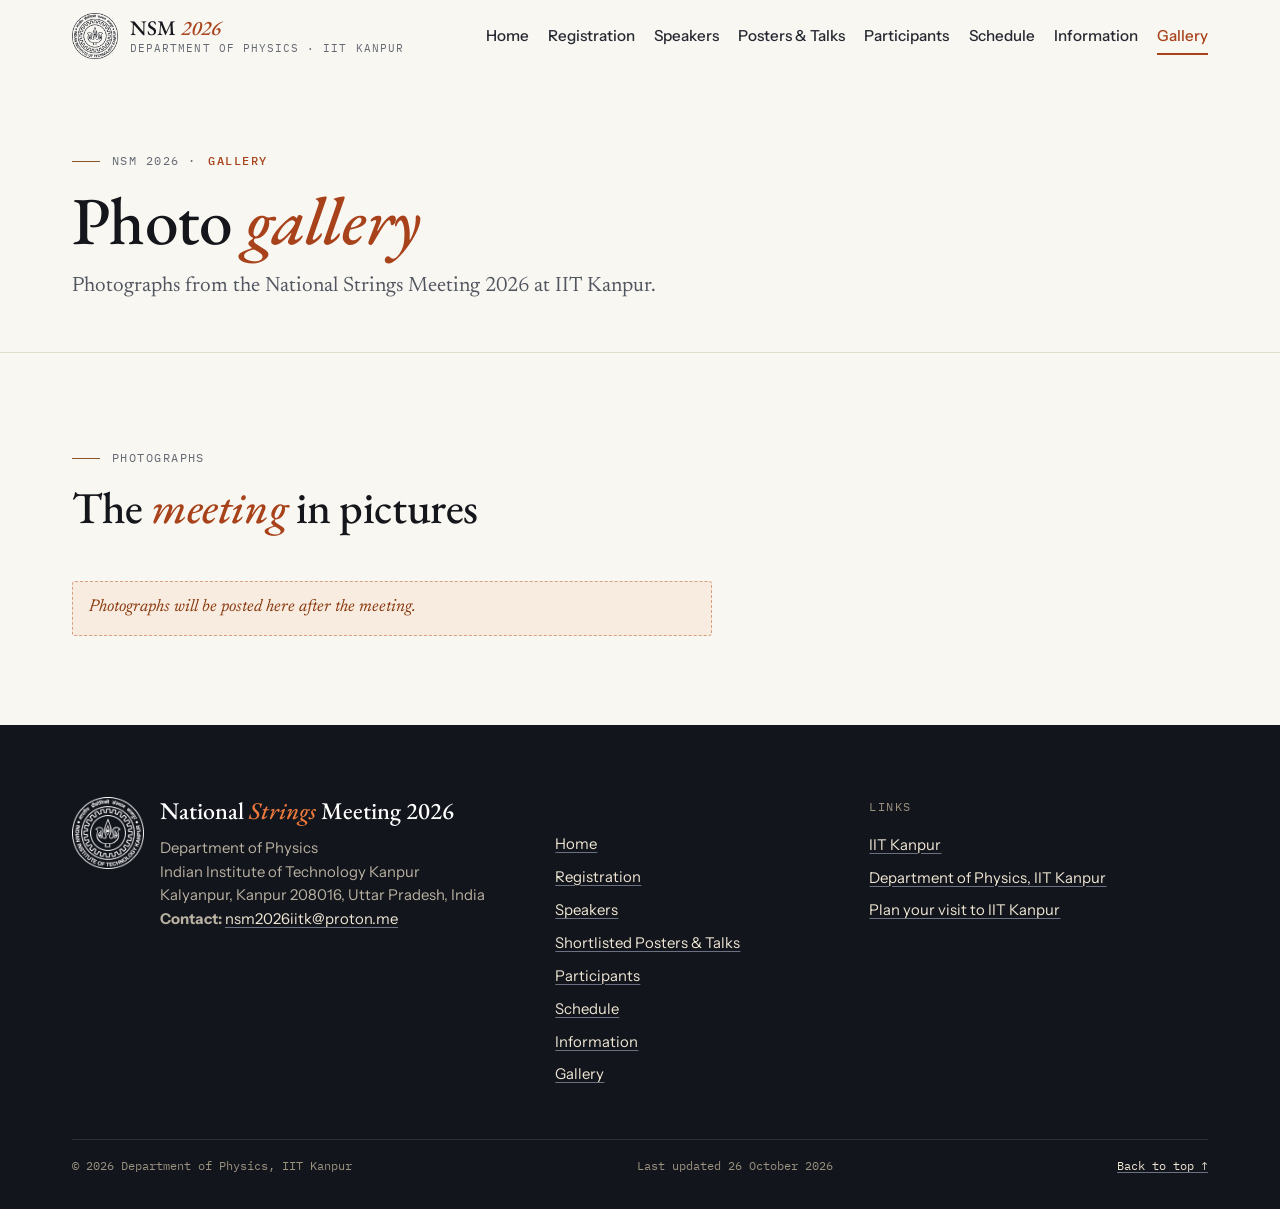
==== commit 3857be14: "Registration open" ====
--- a/gallery.html
+++ b/gallery.html
@@ -95,7 +95,7 @@
 
       <ul class="gallery" data-gallery>
       </ul>
-      <p class="tba-note gallery-empty">Photographs from the meeting will be posted here after the meeting.</p>
+      <p class="tba-note gallery-empty">Photographs will be posted here after the meeting.</p>
     </div>
   </section>
 
--- a/css/style.css
+++ b/css/style.css
@@ -807,6 +807,11 @@
 .news-item__label { color: var(--ember); }
 .news-item h3 { font-size: 1.5rem; }
 .news-item p { margin-top: var(--sp-2); color: var(--ink-mid); }
+/* An announcement that must stand out (e.g. "Registration is now open!") */
+.news-item--highlight { border-top: 3px solid var(--ember); box-shadow: var(--shadow-1); }
+.news-item--highlight .news-item__label { font-weight: 500; }
+.news-item--highlight h3 { font-size: var(--step-2); color: var(--ink-hi); }
+.news-item .news-item__action { margin-top: var(--sp-4); }
 
 .dates { list-style: none; position: relative; }
 .dates li {
@@ -855,6 +860,7 @@
 .reg-card dt { color: var(--cream-mid); }
 .reg-card dd { color: var(--cream); text-align: right; }
 .reg-card .btn { margin-top: var(--sp-5); }
+.reg-card .status__dot { width: 8px; height: 8px; border-radius: 50%; background: var(--cream-accent); box-shadow: 0 0 0 3px rgba(255, 255, 255, 0.08); }
 
 /* 9.5 Sponsors ------------------------------------------------------------ */
 .sponsors {
@@ -909,12 +915,51 @@
 .data-table tbody th { font-weight: 600; color: var(--ink-hi); }
 .table-note { margin-top: var(--sp-3); font-family: var(--font-ui); font-size: 0.9rem; color: var(--ink-mid); }
 
+/* Fees table: the amounts stand out, aligned on the right */
+.fee-table th:last-child, .fee-table td:last-child { text-align: right; padding-right: 0; }
+.fee-table tbody th { font-family: var(--font-text); font-size: 1.15rem; font-weight: 500; }
+.fee-table tbody td { font-family: var(--font-display); font-size: var(--step-2); font-weight: 500; line-height: 1.2; color: var(--ink-hi); font-variant-numeric: tabular-nums; white-space: nowrap; }
+.fee-table tbody th, .fee-table tbody td { padding-block: 1rem; vertical-align: baseline; }
+
+/* The three registration steps, side by side on wide screens */
+.reg-steps { list-style: none; display: grid; gap: var(--sp-5); grid-template-columns: minmax(0, 1fr); }
+@media (min-width: 900px) { .reg-steps { grid-template-columns: repeat(3, minmax(0, 1fr)); } }
+.reg-step { display: flex; flex-direction: column; border-top: 3px solid var(--ember); }
+.reg-step h3 { margin-top: var(--sp-1); }
+.reg-step .reg-step__actions { display: flex; flex-wrap: wrap; gap: var(--sp-3); margin-top: auto; padding-top: var(--sp-5); }
+
+/* Payment details: the values to enter on SBI Collect */
+@media (min-width: 560px) { .pay-facts > div { grid-template-columns: 10.5rem minmax(0, 1fr); } }
+.pay-facts dd b { font-weight: 600; color: var(--ink-hi); }
+.pay-facts dd p { margin: 0; color: var(--ink-hi); }
+.pay-facts__hint { display: block; font-size: 0.88rem; color: var(--ink-low); }
+.pay-facts__options { list-style: none; display: flex; flex-wrap: wrap; gap: 0.4rem; margin: 0.5rem 0 0.75rem; }
+.pay-facts__options li { padding: 0.15rem 0.6rem; font-size: 0.88rem; background: var(--paper-2); border: 1px solid var(--rule-strong); border-radius: 999px; }
+.card .pay-facts__note { margin-top: 0; padding: 0.6rem 0.8rem; font-size: 0.92rem; color: var(--ink-hi); background: var(--paper-2); border-left: 3px solid var(--ember); border-radius: 0 var(--radius) var(--radius) 0; }
+
+/* An important note that must not be missed (Bulk payments) */
+.notice {
+  padding: clamp(1.4rem, 3vw, 2rem);
+  background: var(--card); border: 1px solid var(--ember); border-left-width: 6px; border-radius: var(--radius);
+  box-shadow: var(--shadow-1);
+}
+.notice__kicker { font-family: var(--font-mono); font-size: 0.75rem; letter-spacing: 0.12em; text-transform: uppercase; color: var(--ember); }
+.notice h2 { margin-top: var(--sp-1); font-size: var(--step-3); }
+.notice p:not(.notice__kicker) { margin-top: var(--sp-3); max-width: 70ch; }
+.notice b { color: var(--ink-hi); }
+
 /* A long list as a table (Participants page): quiet zebra rows, and a
    search box with a count above it (js/main.js, section 8) */
 .data-table--list tbody tr:nth-child(even of :not([hidden])) { background: var(--paper-2); }
 .data-table--list th:first-child, .data-table--list td:first-child { padding-left: 0.75rem; }
 .data-table--list tbody th { font-weight: 500; }
 .data-table--list tbody tr.group-start > * { border-top: 2px solid var(--rule-control); }   /* first row of a new institution or position (Sort by) */
+/* Speakers page: name and affiliation */
+.speaker-table { border-top: 2px solid var(--ink-hi); }
+.speaker-table th:first-child { width: 42%; }
+.speaker-table tbody th { font-family: var(--font-text); font-size: 1.12rem; font-weight: 500; }
+.speaker-table tbody td { color: var(--ink-mid); }
+.speaker-table tbody th, .speaker-table tbody td { padding-block: 0.85rem; vertical-align: baseline; }
 .list-tools {
   display: flex; flex-wrap: wrap; align-items: end; gap: var(--sp-3) var(--sp-4);
   margin-bottom: var(--sp-4);
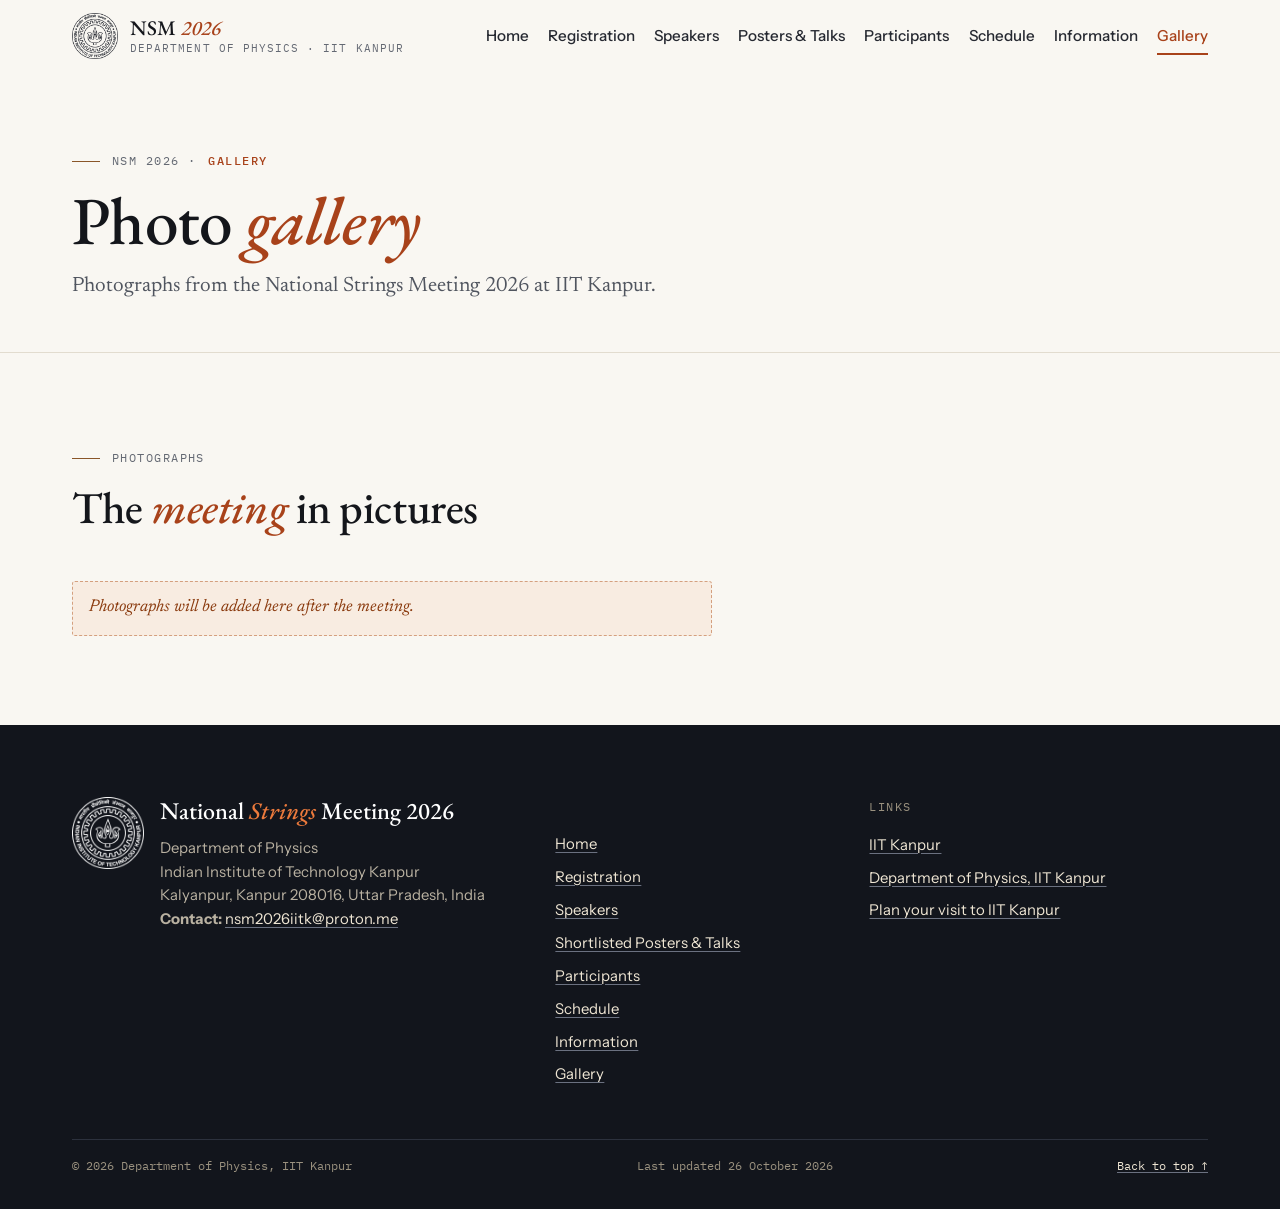
==== commit 07242192: "tiny change" ====
--- a/gallery.html
+++ b/gallery.html
@@ -95,7 +95,7 @@
 
       <ul class="gallery" data-gallery>
       </ul>
-      <p class="tba-note gallery-empty">Photographs will be posted here after the meeting.</p>
+      <p class="tba-note gallery-empty">Photographs will be added here after the meeting.</p>
     </div>
   </section>
 
--- a/css/style.css
+++ b/css/style.css
@@ -635,17 +635,19 @@
 /* A photo figure (e.g. the venue photo) */
 .figure--photo img { width: 100%; height: auto; }
 
-/* 8.10 E-mail addresses that copy on click (js/main.js, section 7) */
+/* 8.10 E-mail addresses: the link opens the e-mail program, the small
+        "Copy" button after it copies the address (js/main.js, section 7) */
 .email-list { list-style: none; display: grid; gap: 0.4rem; }
 .copy-email { overflow-wrap: anywhere; }
-.copy-email[data-copy-ready] { cursor: copy; }
-.copy-email[data-copy-ready]::after {
-  content: "Copy"; display: inline-block; margin-left: 0.5rem; padding: 0 0.45rem;
+.copy-btn {
+  display: inline-block; margin-left: 0.5rem; padding: 0 0.45rem;
   font-family: var(--font-mono); font-size: 0.66rem; letter-spacing: 0.08em; text-transform: uppercase; line-height: 1.6;
-  color: var(--ink-low); border: 1px solid var(--rule-strong); border-radius: 999px; vertical-align: 0.1em;
-}
-.copy-email[data-copy-ready]:hover::after { color: var(--link); border-color: var(--link); }
-.copy-email.is-copied::after, .copy-email[data-copy-ready].is-copied:hover::after { content: "Copied ✓"; color: #fff; background: var(--link); border-color: var(--link); }
+  color: var(--ink-low); background: none; border: 1px solid var(--rule-strong); border-radius: 999px; vertical-align: 0.1em;
+  cursor: copy;
+}
+.copy-btn:hover { color: var(--link); border-color: var(--link); }
+.copy-btn:focus-visible { outline: 2px solid var(--link); outline-offset: 2px; }
+.copy-btn.is-copied, .copy-btn.is-copied:hover { color: #fff; background: var(--link); border-color: var(--link); }
 
 /* 8.11 A note with confirmed information (unlike the dashed "to be announced" note) */
 .callout {
@@ -807,10 +809,20 @@
 .news-item__label { color: var(--ember); }
 .news-item h3 { font-size: 1.5rem; }
 .news-item p { margin-top: var(--sp-2); color: var(--ink-mid); }
-/* An announcement that must stand out (e.g. "Registration is now open!") */
-.news-item--highlight { border-top: 3px solid var(--ember); box-shadow: var(--shadow-1); }
-.news-item--highlight .news-item__label { font-weight: 500; }
-.news-item--highlight h3 { font-size: var(--step-2); color: var(--ink-hi); }
+/* An announcement that must stand out (e.g. "Registration is now open!"):
+   a warm tint of the accent colour, a stronger top rule, a filled label
+   and a larger title with its key words in the accent italic */
+.news-item--highlight {
+  padding: clamp(1.4rem, 3vw, 1.9rem);
+  background: var(--card);
+  background: color-mix(in srgb, var(--ember) 7%, var(--card));
+  border-color: color-mix(in srgb, var(--ember) 35%, var(--rule-strong));
+  border-top: 4px solid var(--ember);
+  box-shadow: var(--shadow-1);
+}
+.news-item--highlight .news-item__label { padding: 0.1rem 0.55rem; font-weight: 500; color: #fff; background: var(--ember); border-radius: 2px; }
+.news-item--highlight h3 { font-size: clamp(1.65rem, 1.35rem + 1.1vw, 2.25rem); line-height: 1.15; color: var(--ink-hi); }
+.news-item--highlight p { color: var(--ink); }
 .news-item .news-item__action { margin-top: var(--sp-4); }
 
 .dates { list-style: none; position: relative; }
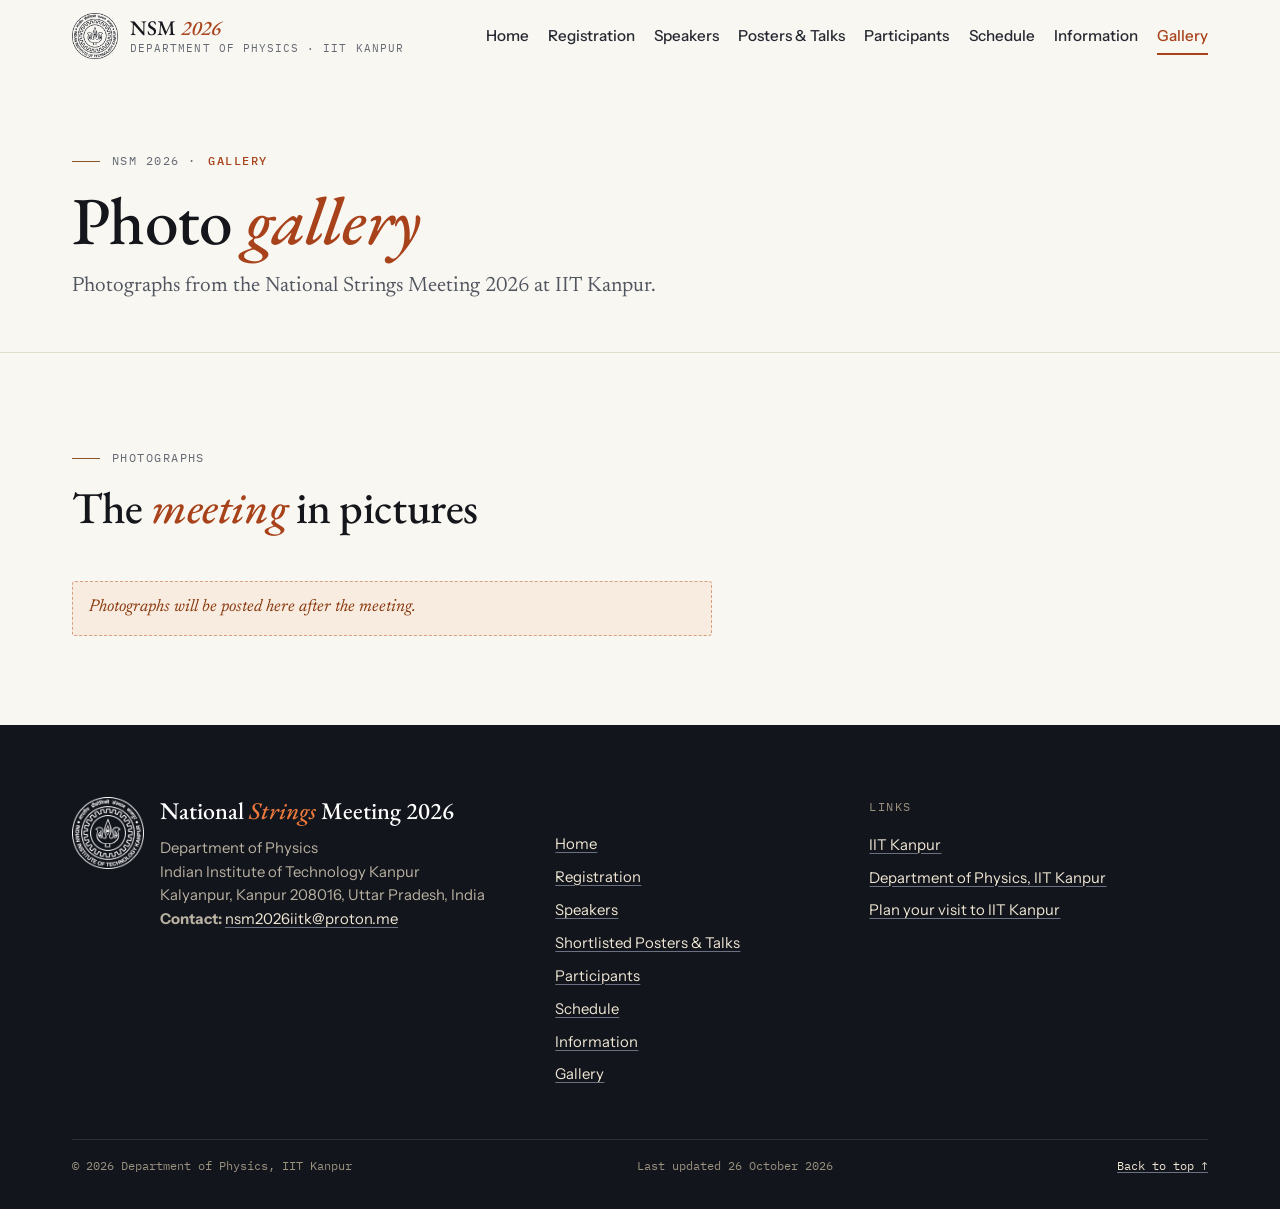
==== commit 8e9e9bc9: "minor" ====
--- a/gallery.html
+++ b/gallery.html
@@ -95,7 +95,7 @@
 
       <ul class="gallery" data-gallery>
       </ul>
-      <p class="tba-note gallery-empty">Photographs will be added here after the meeting.</p>
+      <p class="tba-note gallery-empty">Photographs will be posted here after the meeting.</p>
     </div>
   </section>
 
--- a/css/style.css
+++ b/css/style.css
@@ -648,6 +648,15 @@
 .copy-btn:hover { color: var(--link); border-color: var(--link); }
 .copy-btn:focus-visible { outline: 2px solid var(--link); outline-offset: 2px; }
 .copy-btn.is-copied, .copy-btn.is-copied:hover { color: #fff; background: var(--link); border-color: var(--link); }
+
+/* The registration deadline: bold and underlined in the accent colour
+   (<strong class="deadline">20 November 2026</strong>), so it is not taken for a link */
+.deadline {
+  font-weight: 700; color: inherit;
+  text-decoration: underline; text-decoration-color: var(--ember);
+  text-decoration-thickness: 2px; text-underline-offset: 0.2em; text-decoration-skip-ink: auto;
+}
+.band--night .deadline { color: #fff; text-decoration-color: var(--cream-accent); }
 
 /* 8.11 A note with confirmed information (unlike the dashed "to be announced" note) */
 .callout {
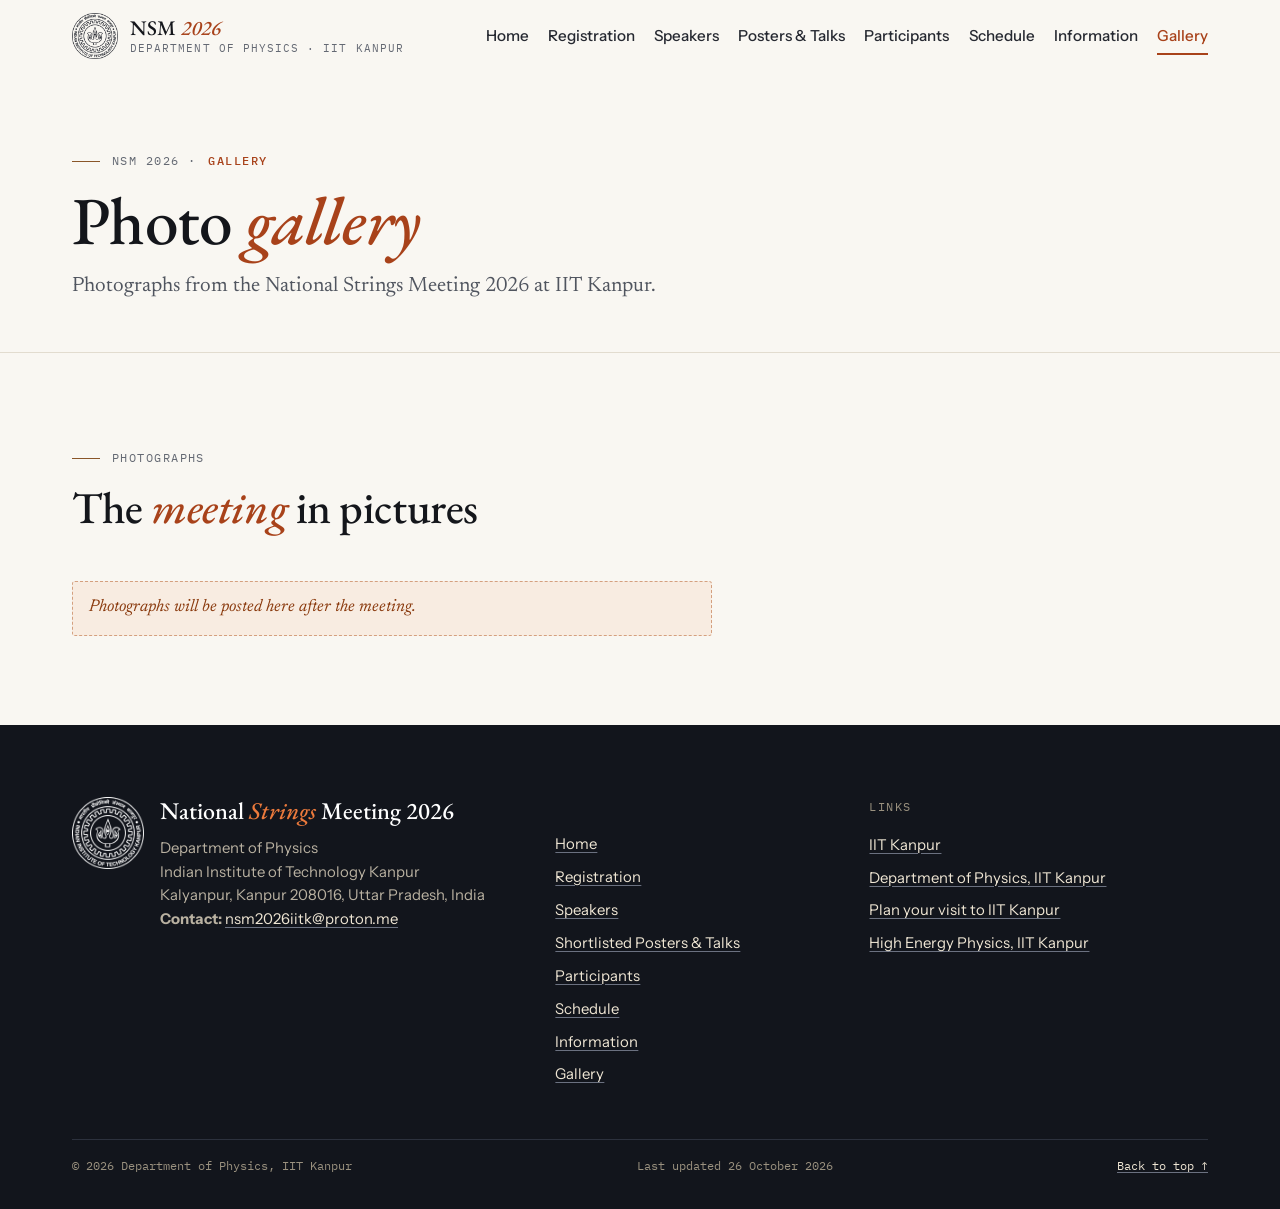
==== commit 785ce8a5: "random-update" ====
--- a/gallery.html
+++ b/gallery.html
@@ -10,6 +10,7 @@
   <link rel="icon" href="assets/images/favicon.svg" type="image/svg+xml">
   <link rel="apple-touch-icon" href="assets/images/apple-touch-icon.png">
   <link rel="stylesheet" href="css/style.css">
+  <script defer src='https://static.cloudflareinsights.com/beacon.min.js' data-cf-beacon='{"token": "105c794566d0415baa018de40badc84c"}'></script>
 </head>
 
 <body>
@@ -143,6 +144,7 @@
           <li><a href="https://www.iitk.ac.in/">IIT Kanpur</a></li>
           <li><a href="https://www.iitk.ac.in/phy/">Department of Physics, IIT Kanpur</a></li>
           <li><a href="https://www.iitk.ac.in/visitors">Plan your visit to IIT Kanpur</a></li>
+          <li><a href=“https://hepiitk.github.io”>High Energy Physics, IIT Kanpur</a></li>
         </ul>
       </div>
     </div>
--- a/css/style.css
+++ b/css/style.css
@@ -219,6 +219,7 @@
 .band { padding-block: clamp(3.5rem, 7vw, 6rem); }
 .band--alt { background: var(--paper-2); border-block: 1px solid var(--rule); }
 .band--tight { padding-block: clamp(2.5rem, 5vw, 4rem); }
+.band--snug-top { padding-top: clamp(1.75rem, 3.5vw, 2.75rem); }   /* a list that starts close under the page title (Speakers) */
 
 /* Section heading block */
 .section-head { margin-bottom: clamp(2rem, 4vw, 3rem); max-width: 46rem; }
@@ -975,12 +976,22 @@
 .data-table--list th:first-child, .data-table--list td:first-child { padding-left: 0.75rem; }
 .data-table--list tbody th { font-weight: 500; }
 .data-table--list tbody tr.group-start > * { border-top: 2px solid var(--rule-control); }   /* first row of a new institution or position (Sort by) */
-/* Speakers page: name and affiliation */
-.speaker-table { border-top: 2px solid var(--ink-hi); }
-.speaker-table th:first-child { width: 42%; }
+/* Speakers page: name and affiliation in a light card with rounded corners */
+.speaker-table-wrap {
+  max-width: 60rem;
+  background: var(--card); border: 1px solid var(--rule); border-radius: var(--radius);
+  box-shadow: var(--shadow-1);
+}
+.data-table.speaker-table th, .data-table.speaker-table td { padding: 0.8rem 1.4rem; vertical-align: baseline; }
+.data-table.speaker-table thead th { padding-block: 0.95rem 0.85rem; background: var(--paper-2); border-bottom: 1px solid var(--rule); }
+.speaker-table th:first-child { width: 46%; }
 .speaker-table tbody th { font-family: var(--font-text); font-size: 1.12rem; font-weight: 500; }
 .speaker-table tbody td { color: var(--ink-mid); }
-.speaker-table tbody th, .speaker-table tbody td { padding-block: 0.85rem; vertical-align: baseline; }
+.speaker-table tbody tr:last-child > * { border-bottom: 0; }
+.speaker-table tbody tr:nth-child(even of :not([hidden])) { background: var(--paper-2); background: color-mix(in srgb, var(--paper-2) 55%, var(--card)); }
+@media (max-width: 560px) {
+  .data-table.speaker-table th, .data-table.speaker-table td { padding-inline: 0.9rem; }
+}
 .list-tools {
   display: flex; flex-wrap: wrap; align-items: end; gap: var(--sp-3) var(--sp-4);
   margin-bottom: var(--sp-4);
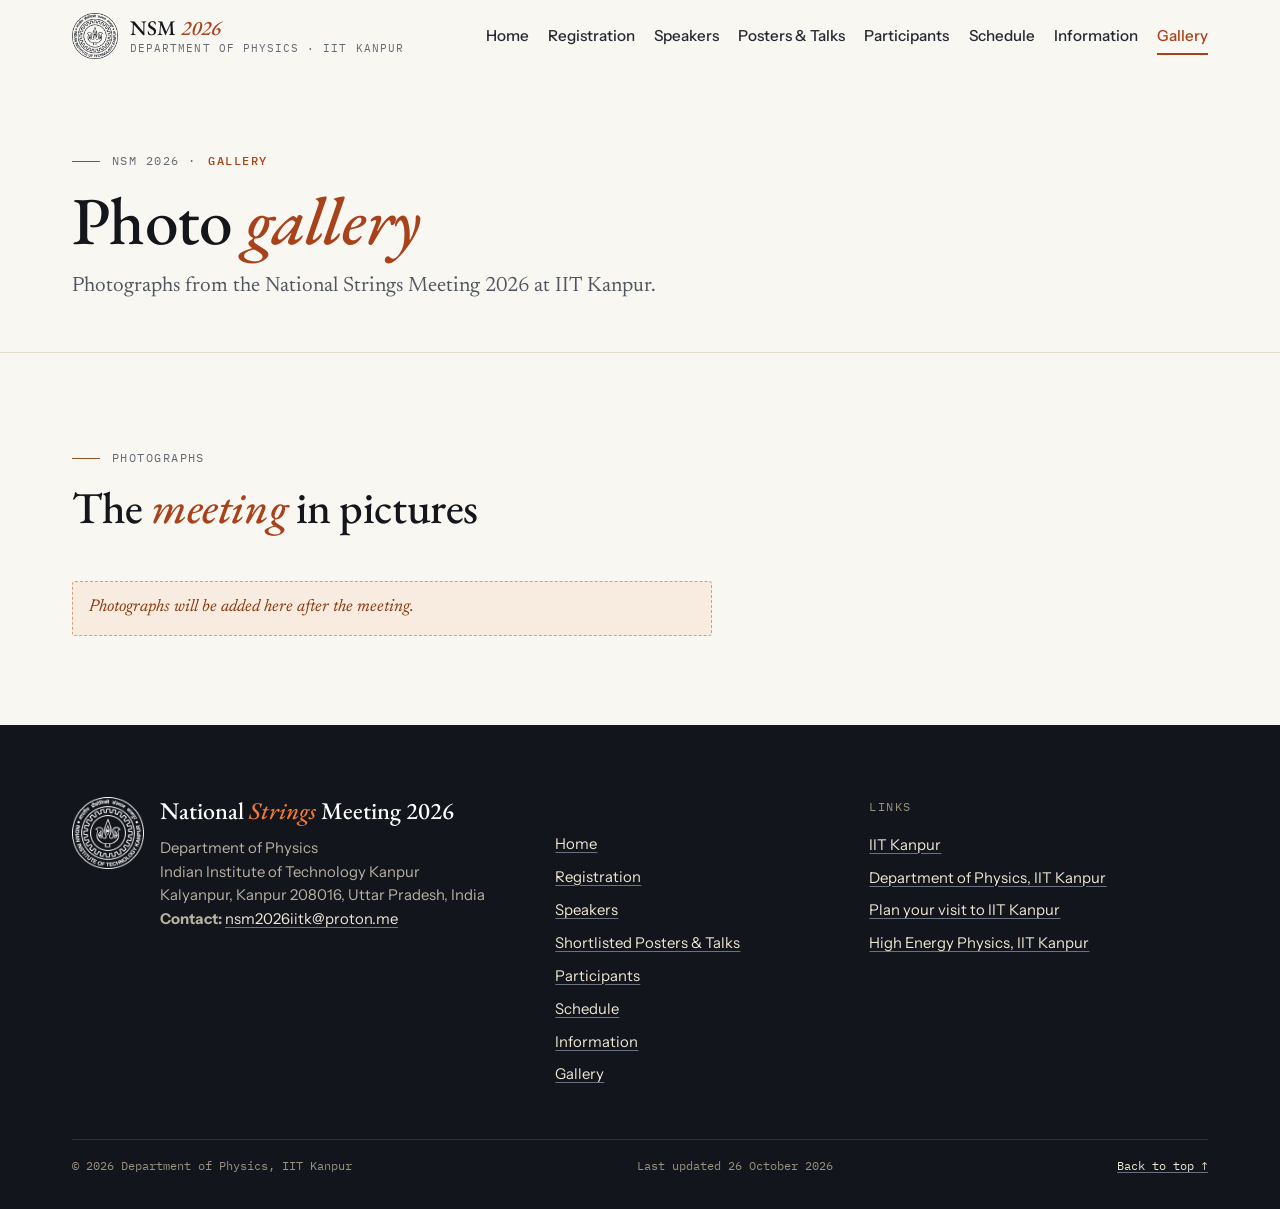
==== commit ae65597c: "bug remove" ====
--- a/gallery.html
+++ b/gallery.html
@@ -96,7 +96,7 @@
 
       <ul class="gallery" data-gallery>
       </ul>
-      <p class="tba-note gallery-empty">Photographs will be posted here after the meeting.</p>
+      <p class="tba-note gallery-empty">Photographs will be added here after the meeting.</p>
     </div>
   </section>
 
@@ -144,7 +144,7 @@
           <li><a href="https://www.iitk.ac.in/">IIT Kanpur</a></li>
           <li><a href="https://www.iitk.ac.in/phy/">Department of Physics, IIT Kanpur</a></li>
           <li><a href="https://www.iitk.ac.in/visitors">Plan your visit to IIT Kanpur</a></li>
-          <li><a href=“https://hepiitk.github.io”>High Energy Physics, IIT Kanpur</a></li>
+          <li><a href="https://hepiitk.github.io">High Energy Physics, IIT Kanpur</a></li>
         </ul>
       </div>
     </div>
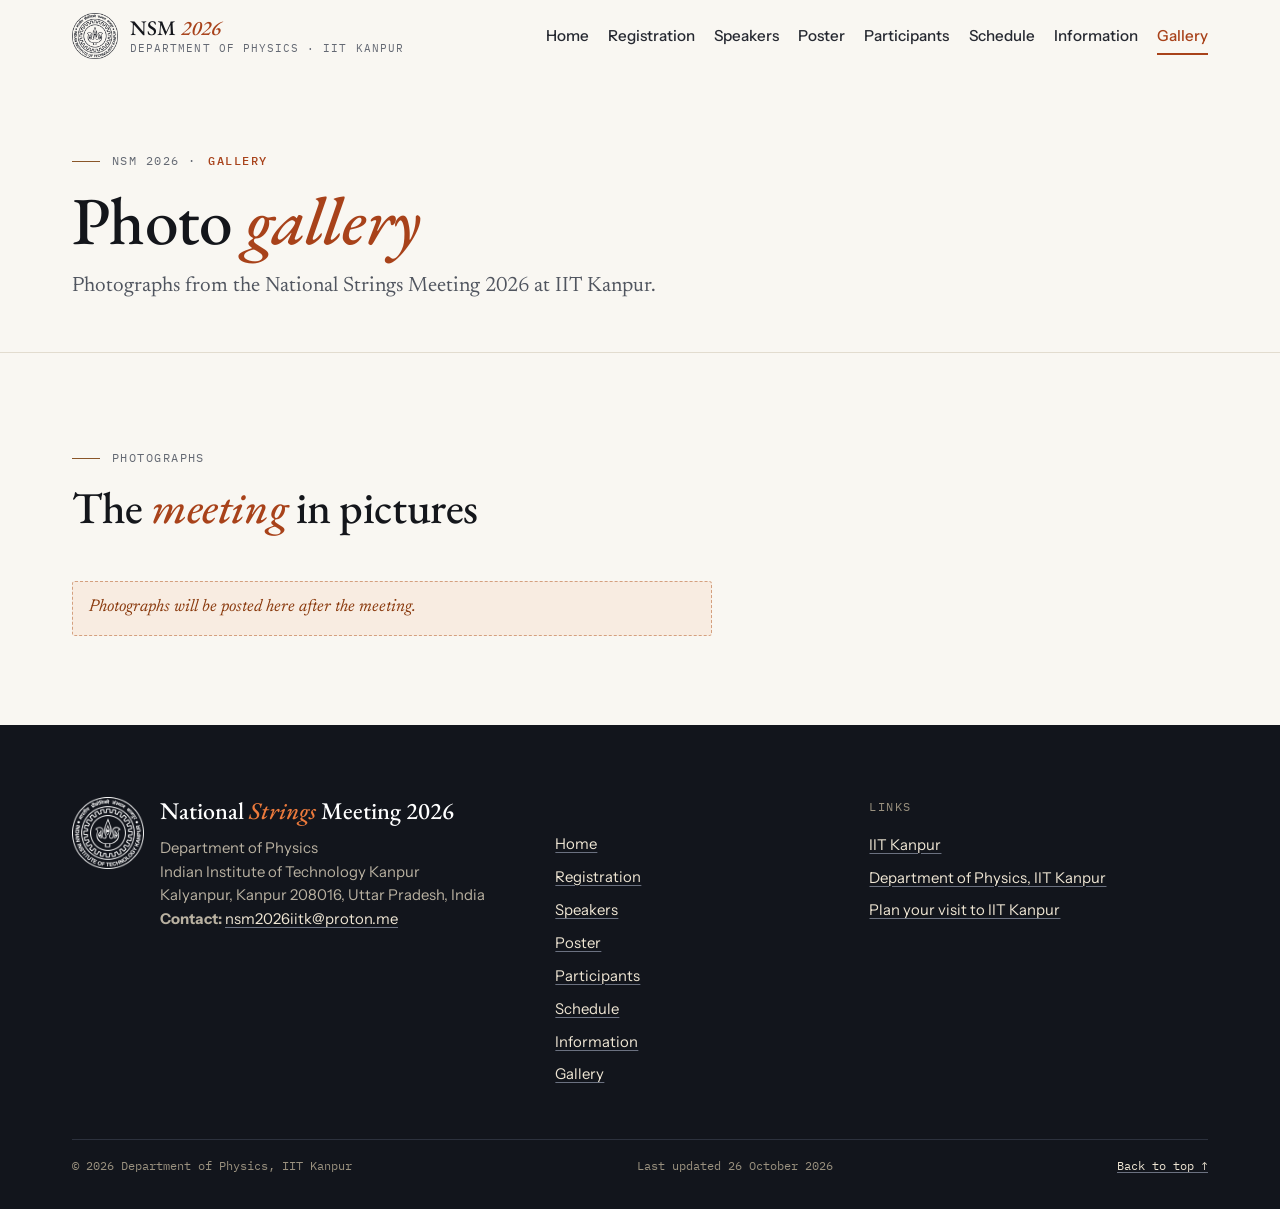
==== commit 01c66e31: "reg_closed" ====
--- a/gallery.html
+++ b/gallery.html
@@ -10,7 +10,6 @@
   <link rel="icon" href="assets/images/favicon.svg" type="image/svg+xml">
   <link rel="apple-touch-icon" href="assets/images/apple-touch-icon.png">
   <link rel="stylesheet" href="css/style.css">
-  <script defer src='https://static.cloudflareinsights.com/beacon.min.js' data-cf-beacon='{"token": "105c794566d0415baa018de40badc84c"}'></script>
 </head>
 
 <body>
@@ -38,7 +37,7 @@
         <li><a href="index.html">Home</a></li>
         <li><a href="registration.html">Registration</a></li>
         <li><a href="speakers.html">Speakers</a></li>
-        <li><a href="shortlisted.html">Posters &amp; Talks</a></li>
+        <li><a href="shortlisted.html">Poster</a></li>
         <li><a href="participants.html">Participants</a></li>
         <li><a href="schedule.html">Schedule</a></li>
         <li><a href="venue-organizers.html">Information</a></li>
@@ -96,7 +95,7 @@
 
       <ul class="gallery" data-gallery>
       </ul>
-      <p class="tba-note gallery-empty">Photographs will be added here after the meeting.</p>
+      <p class="tba-note gallery-empty">Photographs will be posted here after the meeting.</p>
     </div>
   </section>
 
@@ -130,7 +129,7 @@
           <li><a href="index.html">Home</a></li>
           <li><a href="registration.html">Registration</a></li>
           <li><a href="speakers.html">Speakers</a></li>
-          <li><a href="shortlisted.html">Shortlisted Posters &amp; Talks</a></li>
+          <li><a href="shortlisted.html">Poster</a></li>
           <li><a href="participants.html">Participants</a></li>
           <li><a href="schedule.html">Schedule</a></li>
           <li><a href="venue-organizers.html">Information</a></li>
@@ -144,7 +143,6 @@
           <li><a href="https://www.iitk.ac.in/">IIT Kanpur</a></li>
           <li><a href="https://www.iitk.ac.in/phy/">Department of Physics, IIT Kanpur</a></li>
           <li><a href="https://www.iitk.ac.in/visitors">Plan your visit to IIT Kanpur</a></li>
-          <li><a href="https://hepiitk.github.io">High Energy Physics, IIT Kanpur</a></li>
         </ul>
       </div>
     </div>
